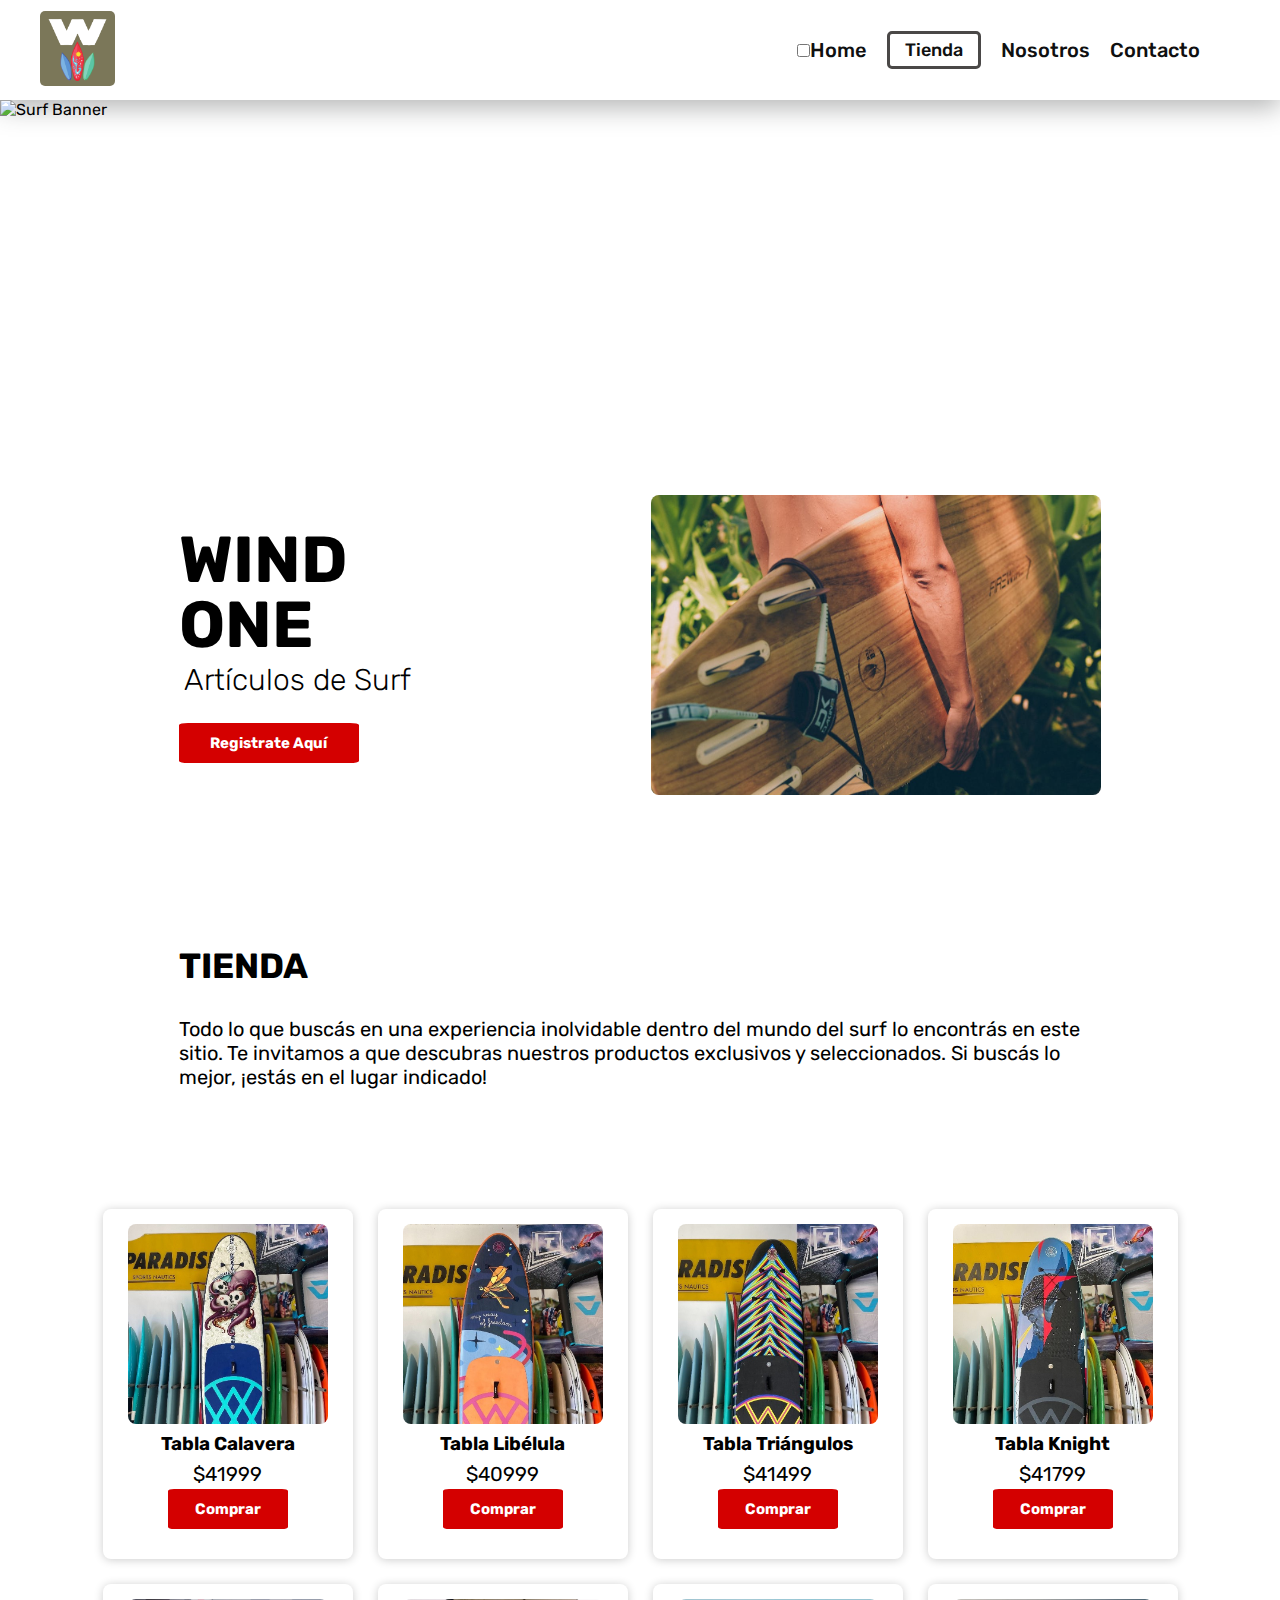
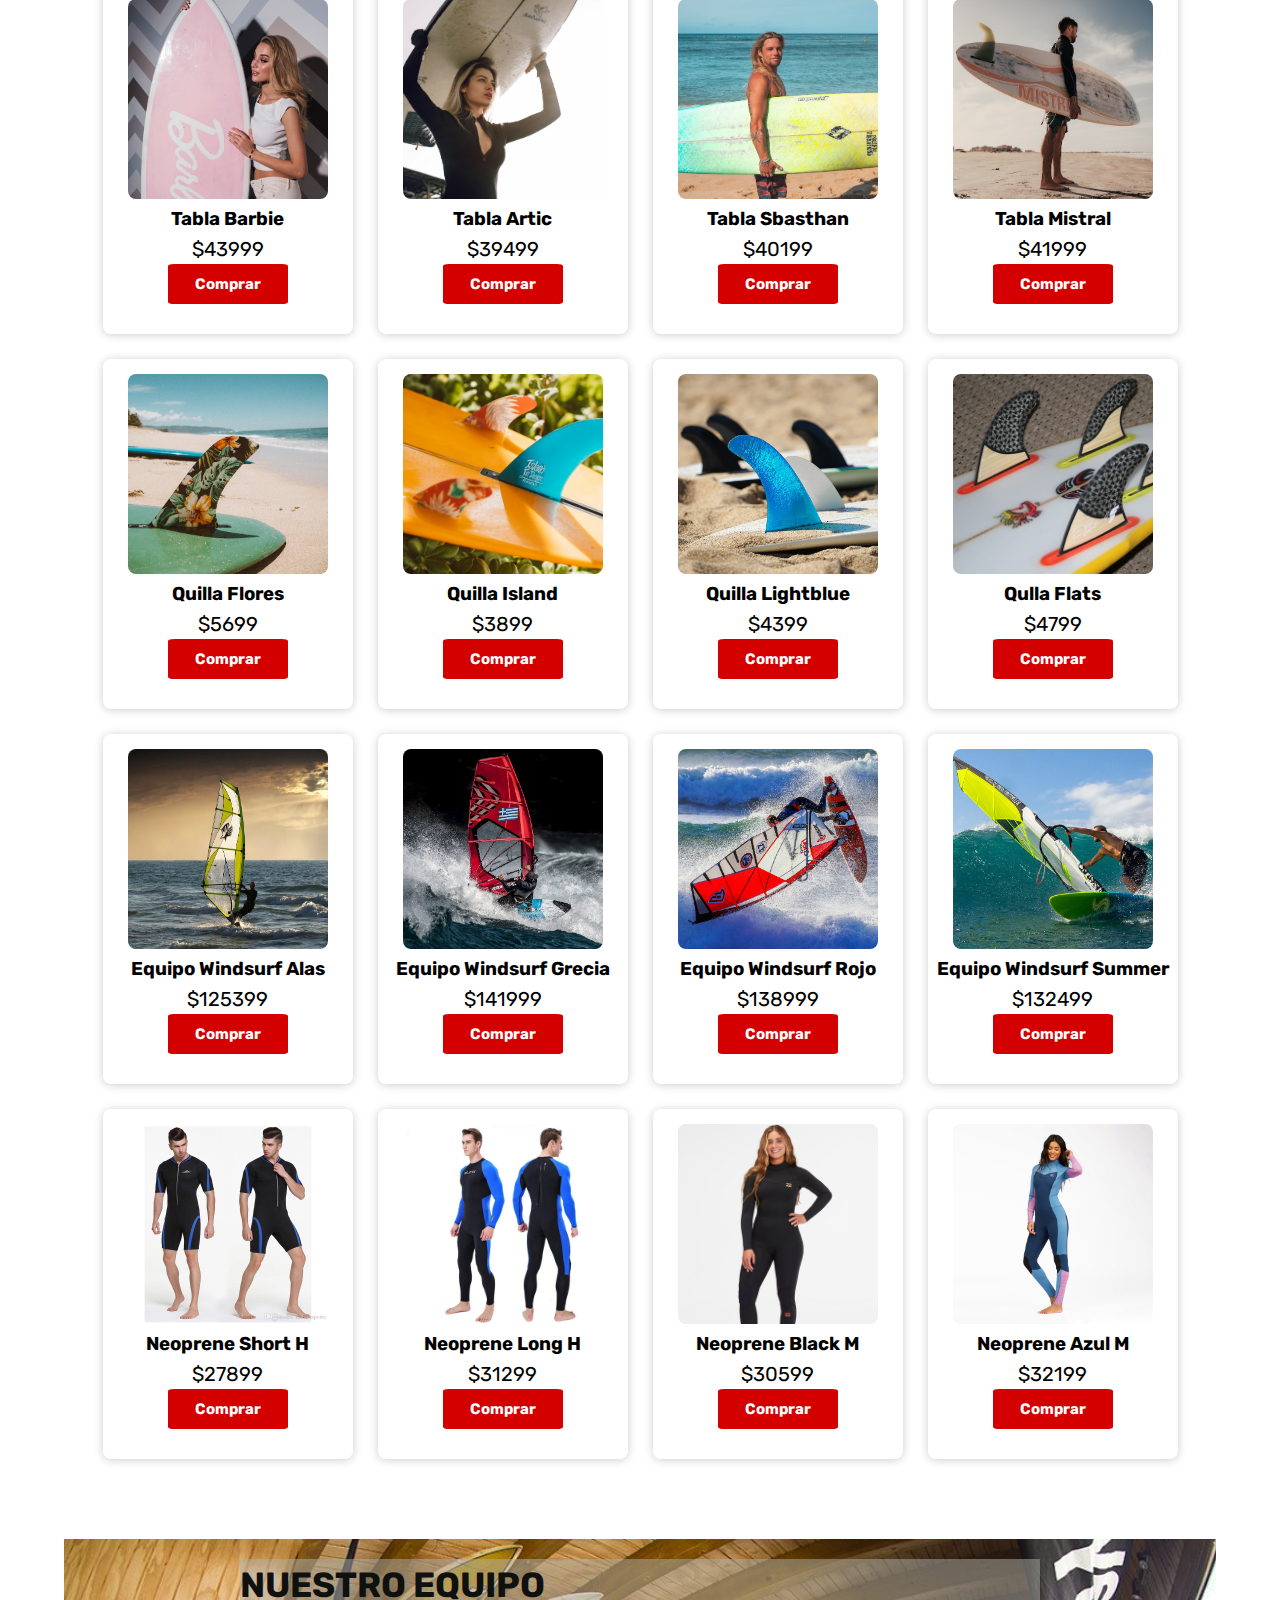
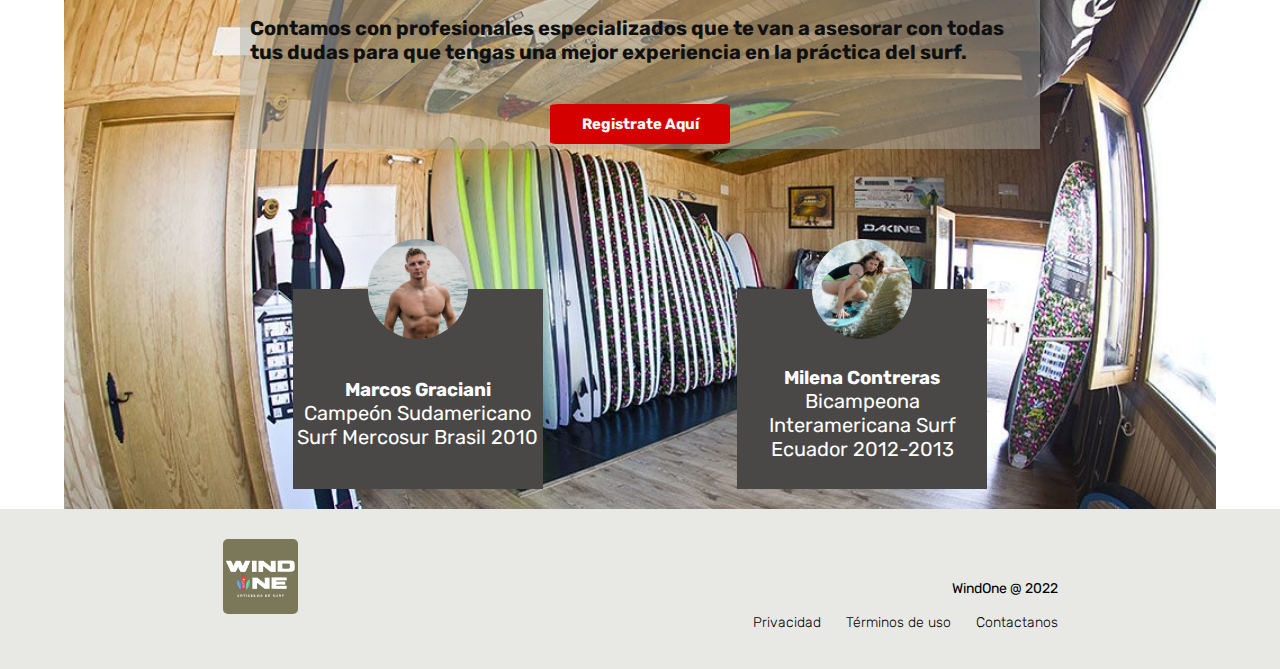
==== index.html @ 636a7430 "Agrego index, img y styles" ====
<!DOCTYPE html>
<html lang="en">
  <head>
    <meta charset="UTF-8" />
    <meta http-equiv="X-UA-Compatible" content="IE=edge" />
    <meta name="viewport" content="width=device-width, initial-scale=1.0" />
    <title>Proyecto Integrador SC</title>
    <link rel="icon" href="./img/windone-logo2.png" />
    <link rel="stylesheet" href="./styles.css" />
    <link
      rel="stylesheet"
      href="https://cdnjs.cloudflare.com/ajax/libs/font-awesome/6.2.0/css/all.min.css"
      integrity="sha512-xh6O/CkQoPOWDdYTDqeRdPCVd1SpvCA9XXcUnZS2FmJNp1coAFzvtCN9BmamE+4aHK8yyUHUSCcJHgXloTyT2A=="
      crossorigin="anonymous"
      referrerpolicy="no-referrer"
    />
  </head>
  <body>
    <div class="section-container">
      <header class="header">
        <div class="logo-container">
          <img src="./img/windone-logo1.png" alt="Logo de Empresa" />
        </div>
        <nav class="navbar">
          <label for="toggle-menu"><i class="fas fa-bars"></i></label>
          <input type="checkbox" id="toggle-menu" />
          <ul class="navbar-list">
            <li><a href="#hero">Home</a></li>
            <li><a href="#product">Tienda</a></li>
            <li><a href="#about">Nosotros</a></li>
            <li><a href="#contact">Contacto</a></li>
          </ul>
        </nav>
      </header>

      <div class="banner">
        <img src="./img/Bannersurf.png" alt="Surf Banner" />
      </div>

      <main>
        <!-- HOME -->
        <div class="section-container">
          <section class="section" id="hero">
            <div class="description-container">
              <div class="text-container">
                <h1>WIND ONE</h1>
                <p>Artículos de Surf</p>
              </div>
              <button class="primary-button">Registrate Aquí</button>
            </div>
            <div class="hero-img-logo"></div>
          </section>
        </div>

        <!-- TIENDA -->
        <div class="section-container">
          <section class="section" id="product">
            <div class="product-container">
              <h2 class="section-title">TIENDA</h2>
              <p class="section-p">
                Todo lo que buscás en una experiencia inolvidable dentro del
                mundo del surf lo encontrás en este sitio. Te invitamos a que
                descubras nuestros productos exclusivos y seleccionados. Si
                buscás lo mejor, ¡estás en el lugar indicado!
              </p>
            </div>

            <!-- Product cards -->
            <div class="product-cards-container">
              <div class="product-card">
                <div class="product-card-img"></div>
                <div class="product-content">
                  <h3>Tabla Calavera</h3>
                  <p class="section-p-small">$41999</p>
                  <button class="btn-comprar">Comprar</button>
                </div>
              </div>

              <div class="product-card">
                <div class="product-card-img"></div>
                <div class="product-content">
                  <h3>Tabla Libélula</h3>
                  <p class="section-p-small">$40999</p>
                  <button class="btn-comprar">Comprar</button>
                </div>
              </div>

              <div class="product-card">
                <div class="product-card-img"></div>
                <div class="product-content">
                  <h3>Tabla Triángulos</h3>
                  <p class="section-p-small">$41499</p>
                  <button class="btn-comprar">Comprar</button>
                </div>
              </div>

              <div class="product-card">
                <div class="product-card-img"></div>
                <div class="product-content">
                  <h3>Tabla Knight</h3>
                  <p class="section-p-small">$41799</p>
                  <button class="btn-comprar">Comprar</button>
                </div>
              </div>

              <div class="product-card">
                <div class="product-card-img"></div>
                <div class="product-content">
                  <h3>Tabla Barbie</h3>
                  <p class="section-p-small">$43999</p>
                  <button class="btn-comprar">Comprar</button>
                </div>
              </div>

              <div class="product-card">
                <div class="product-card-img"></div>
                <div class="product-content">
                  <h3>Tabla Artic</h3>
                  <p class="section-p-small">$39499</p>
                  <button class="btn-comprar">Comprar</button>
                </div>
              </div>

              <div class="product-card">
                <div class="product-card-img"></div>
                <div class="product-content">
                  <h3>Tabla Sbasthan</h3>
                  <p class="section-p-small">$40199</p>
                  <button class="btn-comprar">Comprar</button>
                </div>
              </div>

              <div class="product-card">
                <div class="product-card-img"></div>
                <div class="product-content">
                  <h3>Tabla Mistral</h3>
                  <p class="section-p-small">$41999</p>
                  <button class="btn-comprar">Comprar</button>
                </div>
              </div>

              <div class="product-card">
                <div class="product-card-img"></div>
                <div class="product-content">
                  <h3>Quilla Flores</h3>
                  <p class="section-p-small">$5699</p>
                  <button class="btn-comprar">Comprar</button>
                </div>
              </div>

              <div class="product-card">
                <div class="product-card-img"></div>
                <div class="product-content">
                  <h3>Quilla Island</h3>
                  <p class="section-p-small">$3899</p>
                  <button class="btn-comprar">Comprar</button>
                </div>
              </div>

              <div class="product-card">
                <div class="product-card-img"></div>
                <div class="product-content">
                  <h3>Quilla Lightblue</h3>
                  <p class="section-p-small">$4399</p>
                  <button class="btn-comprar">Comprar</button>
                </div>
              </div>

              <div class="product-card">
                <div class="product-card-img"></div>
                <div class="product-content">
                  <h3>Qulla Flats</h3>
                  <p class="section-p-small">$4799</p>
                  <button class="btn-comprar">Comprar</button>
                </div>
              </div>

              <div class="product-card">
                <div class="product-card-img"></div>
                <div class="product-content">
                  <h3>Equipo Windsurf Alas</h3>
                  <p class="section-p-small">$125399</p>
                  <button class="btn-comprar">Comprar</button>
                </div>
              </div>

              <div class="product-card">
                <div class="product-card-img"></div>
                <div class="product-content">
                  <h3>Equipo Windsurf Grecia</h3>
                  <p class="section-p-small">$141999</p>
                  <button class="btn-comprar">Comprar</button>
                </div>
              </div>

              <div class="product-card">
                <div class="product-card-img"></div>
                <div class="product-content">
                  <h3>Equipo Windsurf Rojo</h3>
                  <p class="section-p-small">$138999</p>
                  <button class="btn-comprar">Comprar</button>
                </div>
              </div>

              <div class="product-card">
                <div class="product-card-img"></div>
                <div class="product-content">
                  <h3>Equipo Windsurf Summer</h3>
                  <p class="section-p-small">$132499</p>
                  <button class="btn-comprar">Comprar</button>
                </div>
              </div>

              <div class="product-card">
                <div class="product-card-img"></div>
                <div class="product-content">
                  <h3>Neoprene Short H</h3>
                  <p class="section-p-small">$27899</p>
                  <button class="btn-comprar">Comprar</button>
                </div>
              </div>

              <div class="product-card">
                <div class="product-card-img"></div>
                <div class="product-content">
                  <h3>Neoprene Long H</h3>
                  <p class="section-p-small">$31299</p>
                  <button class="btn-comprar">Comprar</button>
                </div>
              </div>

              <div class="product-card">
                <div class="product-card-img"></div>
                <div class="product-content">
                  <h3>Neoprene Black M</h3>
                  <p class="section-p-small">$30599</p>
                  <button class="btn-comprar">Comprar</button>
                </div>
              </div>

              <div class="product-card">
                <div class="product-card-img"></div>
                <div class="product-content">
                  <h3>Neoprene Azul M</h3>
                  <p class="section-p-small">$32199</p>
                  <button class="btn-comprar">Comprar</button>
                </div>
              </div>
            </div>
          </section>
        </div>

        <!-- NOSOTROS -->
        <div class="section-container">
          <section class="section" id="about">
            <div class="about-container">
              <div class="text-container-about">
                <h2 class="section-title">NUESTRO EQUIPO</h2>
                <p class="section-p">
                  Contamos con profesionales especializados que te van a
                  asesorar con todas tus dudas para que tengas una mejor
                  experiencia en la práctica del surf.
                </p>
              </div>
              <button class="primary-button">Registrate Aquí</button>
            </div>
            <div class="about-img"></div>

            <!-- About cards -->
            <div class="about-card-container">
              <div class="about-card">
                <div class="about-card-img"></div>
                <div class="about-content">
                  <h3>Marcos Graciani</h3>
                  <p class="section-p-small">
                    Campeón Sudamericano Surf Mercosur Brasil 2010
                  </p>
                </div>
              </div>
              <div class="about-card">
                <div class="about-card-img"></div>
                <div class="about-content">
                  <h3>Milena Contreras</h3>
                  <p class="section-p-small">
                    Bicampeona Interamericana Surf Ecuador 2012-2013
                  </p>
                </div>
              </div>
            </div>
            <button class="responsive-btn">Registrate Aquí</button>
          </section>
        </div>
      </main>

      <div class="section-container">
        <footer class="footer">
          <div class="footer-container">
            <img src="./img/windone1.png" alt="Logo Stretch" />
          </div>
          <div class="footer-info">
            <div class="footer-social">
              <i class="fab fa-twitter"></i>
              <i class="fab fa-facebook"></i>
            </div>
            <p class="footer-copyright">WindOne @ 2022</p>
            <div class="footer-terms">
              <a href="">Privacidad</a>
              <a href="">Términos de uso</a>
              <a href="">Contactanos</a>
            </div>
          </div>
        </footer>
      </div>
    </div>
  </body>
</html>
---- styles.css ----
@import url('https://fonts.googleapis.com/css2?family=Rubik:ital,wght@0,300;0,400;0,500;0,600;0,700;0,800;0,900;1,400;1,700&display=swap');

* {
    margin: 0;
    padding: 0;
    box-sizing: border-box;
    list-style: none;
    text-decoration: none;
    font-family: 'Rubik', sans-serif;
}

html {
    scroll-behavior: smooth;
    scroll-padding-top: 100px;
}

body {
    background-color: white;
}

:root {
    --red: #D40000;
    --black: #0f1010;
    --grey: #4a4847;
    --grey-second: #b0afa74a;
    --grey-second2: #b0afa780; 
    --lightblue: #567aac;
}

.section {
    display: flex;
    justify-content: center;
    align-items: center;
    width: 90%;
    max-width: 1300px;
    margin: 0 auto;
    padding: 80px 0px;
}

.section-container {
    background-color: white;
}

.section-title {
    font-weight: 700;
    font-size: 35px;
}

.section p {
    font-weight: 400;
    font-size: 20px;
}

.section-p-small {
    font-weight: 200;
    font-size: 12px;
}

button {
    background-color: var(--red);
    width: 180px;
    height: 40px;
    color: white;
    font-weight: 700;
    font-size: 15px;
    cursor: pointer;
    /* transition: all 0.32s linear; */
    outline: none;
    border: 0px solid ;
    border-radius: 5%;
}

button:hover {
    background-color: var(--lightblue);
    transition: all 0.2s linear;
}

.btn-comprar {
    background-color: var(--red);
    width: 120px;
    height: 40px;
    color: white;
    font-weight: 700;
    font-size: 15px;
    cursor: pointer;
    /* transition: all 0.32s linear; */
    outline: none;
    border: 0px solid ;
    border-radius: 5%;
}

.btn-comprar:hover {
    background-color: var(--lightblue);
    transition: all 0.2s linear;
}

.header {
    margin: 0 auto;
    padding: 0px 80px 0px 40px;
    max-width: 1300px;
    height: 100px;
    display: flex;
    justify-content: space-between;
    align-items: center;
    box-shadow: rgba(54, 55, 56, 0.359) 0px 8px 24px;
}

.logo-container img{
    height: 75px;
    border-radius: 5px;
}

.navbar,
.navbar-list {
    display: flex;
    justify-content: center;
    align-items: center;
}

.navbar-list {
    gap: 20px;
}

.navbar i {
    color: var(--black);
}

.navbar a {
    color: var(--black);
    font-weight: 500;
    font-size: 20px;
}

.navbar-list li a:hover {
    color: var(--lightblue);
}

.navbar-list li:nth-child(2) > a {
    border: 3px solid var(--grey);
    font-size: 18px;
    padding: 5px 15px;
    border-radius: 5px;
    /* transition: all 0.3s linear; */
} 

.navbar-list li:nth-child(2) > a:hover {
    background-color: var(--black);
    color: var(--lightblue);
    transition: all 0.2s linear;
    font-weight: 700;
    border-radius: 3px;
    border: 3px solid var(--lightblue);

}

.banner{
    height: 325px; 
    overflow: hidden;
    display: flex;
    align-items: center;
    width: 100%;
    justify-content: center;
    transition: all 0.5s ease-in-out;
}

.banner img {
    align-items: center;
    width: 100%;
    height: 100%;
    max-width: 1300px;
    object-fit: cover; 
    transition: all 0.5s ease-in-out;
}

.banner img:hover {
    transform: scale(1.05)
}

/* HERO */

#hero {
    flex-wrap: wrap;
    justify-content: space-around;
    align-items: center;
    gap: 25px;
    padding: 70px 50px;
}

.description-container {
    display: flex;
    flex-direction: column;
    gap: 20px;
}

.text-container {
    max-width: max(40%, 300px);
}

.text-container h1 {
    font-weight: 700;
    font-size: 65px;
    line-height: 65px;
}

.text-container p {
    font-size: 30px;
    font-weight: 300;
    margin: 5px;
}

.hero-img-logo {
    background-image: url(./img/tabla-firewire.jpeg);
    background-position: center;
    background-size: cover;
    background-repeat: no-repeat;
    min-width: 200px;
    width: 450px;
    height: 300px;
    border-radius: 8px;
    object-fit: cover;
    transition: all 0.5s ease-in-out;
}

.hero-img-logo:hover {
    transform: scale(1.05);
}

@media (max-width: 990px) {
    #hero {
        padding: 40px 0;
    }
    .section-container {
        padding: 15px 0px;
    }
    .banner {
        display: none;
    }
    .hero-img-logo {
        display: none;
    }
    .description-container {
        justify-content: center;
        align-items: center;
        width: 100%;
    }
    .text-container {
        display: flex;
        flex-direction: column;
        justify-content: center;
        align-items: center;
        text-align: center;
    }
}

/* PRODUCT */

#product {
    flex-direction: column;
    gap: max(120px, 18%);
}

.product-container {
    display: flex;
    justify-content: space-around;
    flex-direction: column;
    gap: 30px;
    width: 80%;
}

.product-cards-container {
    display: flex;
    align-items: center;
    justify-content: center;
    flex-wrap: wrap;
    width: 100%;
    gap: 25px;
}

.product-card {
    display: flex;
    justify-content: flex-end;
    align-items: center;
    flex-direction: column;
    background-color: var(white);
    text-align: center;
    line-height: 30px;
    width: 250px;
    height: 350px;
    border-radius: 8px;
    box-shadow: rgba(0, 0, 0, 0.2) 0px 1px 10px;
    position: relative;
    padding-top: 50px;
    object-fit: cover;
    transition: 0.5s;
    padding-bottom: 30px;
}

.product-card-img {
    display: flex;
    justify-content: center;
    align-items: center;
    background-color: var(--grey);
    color: var(--grey-second);
    width: 200px;
    height: 200px;
    border-radius: 8px;
    background-size: cover;
    position: absolute;
    top: 15px;
}

.product-card:hover {
    box-shadow: rgba(0, 0, 0, 0.4) 4px 4px 20px;
    transform: translateY(-3%);
}

.product-card:first-child .product-card-img {
    background-image: url(./img/tabla1.jpg);
}
.product-card:nth-child(2) .product-card-img {
    background-image: url(./img/tabla2.jpeg.jpg);
}
.product-card:nth-child(3) .product-card-img {
    background-image: url(./img/tabla3.jpeg.jpg);
}
.product-card:nth-child(4) .product-card-img {
    background-image: url(./img/tabla4.jpeg.jpg);
}
.product-card:nth-child(5) .product-card-img {
    background-image: url(./img/tabla5.jpeg);
}
.product-card:nth-child(6) .product-card-img {
    background-image: url(./img/tabla6.jpeg);
}
.product-card:nth-child(7) .product-card-img {
    background-image: url(./img/tabla7.jpeg);
}
.product-card:nth-child(8) .product-card-img {
    background-image: url(./img/tabla8.jpeg);
}
.product-card:nth-child(9) .product-card-img {
    background-image: url(./img/quilla-1.jpeg);
}
.product-card:nth-child(10) .product-card-img {
    background-image: url(./img/quilla-2.jpeg);
}
.product-card:nth-child(11) .product-card-img {
    background-image: url(./img/quilla-3.jpg);
}
.product-card:nth-child(12) .product-card-img {
    background-image: url(./img/quilla-4.jpg);
}
.product-card:nth-child(13) .product-card-img {
    background-image: url(./img/winds1.jpeg);
}
.product-card:nth-child(14) .product-card-img {
    background-image: url(./img/winds2.jpeg);
}
.product-card:nth-child(15) .product-card-img {
    background-image: url(./img/winds3.jpeg);
}
.product-card:nth-child(16) .product-card-img {
    background-image: url(./img/winds4.png);
}
.product-card:nth-child(17) .product-card-img {
    background-image: url(./img/neopre-hombre1.jpg);
}
.product-card:nth-child(18) .product-card-img {
    background-image: url(./img/neopre-hombre2.jpg);
}
.product-card:nth-child(19) .product-card-img {
    background-image: url(./img/neoprene-mujer.jpg);
}
.product-card:nth-child(20) .product-card-img {
    background-image: url(./img/neoprene-mujer2.jpg);
}

@media (max-width: 990px) {
    .product-container {
        align-items: center;
        flex-wrap: wrap;
        text-align: center;
    }
}

/* ABOUT */

#about {
    /* display: grid; */
    display: flex;
    align-items: center;
    flex-direction: column;
    justify-content: center;
    gap: 70px;
    flex-wrap: wrap;
    /* grid-template-columns: 1fr 1fr; */
    /* justify-items: center;
    align-items: center; */
    background-image: url(./img/tienda-img.jpg);
    background-repeat: no-repeat;
    background-size: cover;
    color: white;
    padding: 20px;
}

/* .about-img {
    background-image: url(./img/tienda-img.jpg);
    background-repeat: no-repeat;
    background-size: cover;
    background-position: left;
    width: 400px;
    height: 265px;
    border-radius: 5px;
    grid-column: 2/3;
    object-fit: cover;
    transition: 0.5s;
}

.about-img:hover {
    transform: scale(1.05);
} */

.about-container {
    width: 800px;
    height: 190px;
    display: flex;
    flex-direction: column;
    align-items: center;
    justify-content: center;
    gap: 30px;
    background-color: var(--grey-second2);
    background-size: cover;
    color: var(--black);
    /* grid-column: 1/2; */
}

/* .text-container-about {
    max-width: 800px;
} */

.text-container-about p {
    margin: 10px;
    font-weight: 700;
}

.about-card-container {
    display: flex;
    align-items: center;
    justify-content: space-around;
    width: 80%;
    flex-wrap: wrap;
    /* grid-column: 1/3; */
}

.about-card {
    display: flex;
    align-items: center;
    justify-content: center;
    flex-direction: column;
    background-color: var(--grey);
    text-align: center;
    width: 250px;
    height: 200px;
    position: relative;
    padding-top: 50px;
    object-fit: cover;
    transition: 0.5s;
}

.about-card:hover {
    transform: scale(1.05);
}

.about-card-img {
    display: flex;
    align-items: center;
    justify-content: center;
    color: var(--grey-second);
    width: 100px;
    height: 100px;
    border-radius: 50%;
    position: absolute;
    top: -50px;
    background-size: cover;
}

.about-card:first-child .about-card-img {
    background-image: url(./img/surf-marcosg.jpeg);
}

.about-card:nth-child(2) .about-card-img {
    background-image: url(./img/surf-milenac2.jpeg);
}

.responsive-btn {
    display: none;
}

@media (max-width: 990px) {
    #about {
        display: flex;
        text-align: center;
    }
    .about-img {
        display: none;
    }
    .about-container {
        display: flex;
        justify-content: center;
        flex-direction: column;
        align-items: center;
        /* grid-column: 1/3; */

        padding: 0;
    }
}

@media (max-width: 915px) {
    .about-card-container {
        flex-direction: column;
        align-items: center;
        justify-content: center;
        gap: 100px;
    }
}

@media (max-width: 899px) {
    #about {
        flex-direction: column;
        gap: 70px;
    }
    .about-container button {
        display: none;
    }
    .responsive-btn {
        display: block;
        /* grid-column: 1/3; */
    }

}

.footer {
    display: flex;
    background-color: var(--grey-second);
    justify-content: space-around;
    max-width: 1300px;
    margin: 0 auto;
    flex-wrap: wrap;
    gap: 70px;
    padding: 30px;
}

.footer-container img{
    height: 75px;
    border-radius: 5px;
}

.footer-info {
    display: flex;
    flex-direction: column;
    justify-content: space-around;
    align-items: flex-end;
    font-size: 14px;
    min-height: 100px;
}

.footer-social i:last-child {
    margin-left: 10px;
}

.footer-terms {
    display: flex;
    gap: 25px;
}

.footer-terms a {
    color: black;
    font-weight: 300;
}
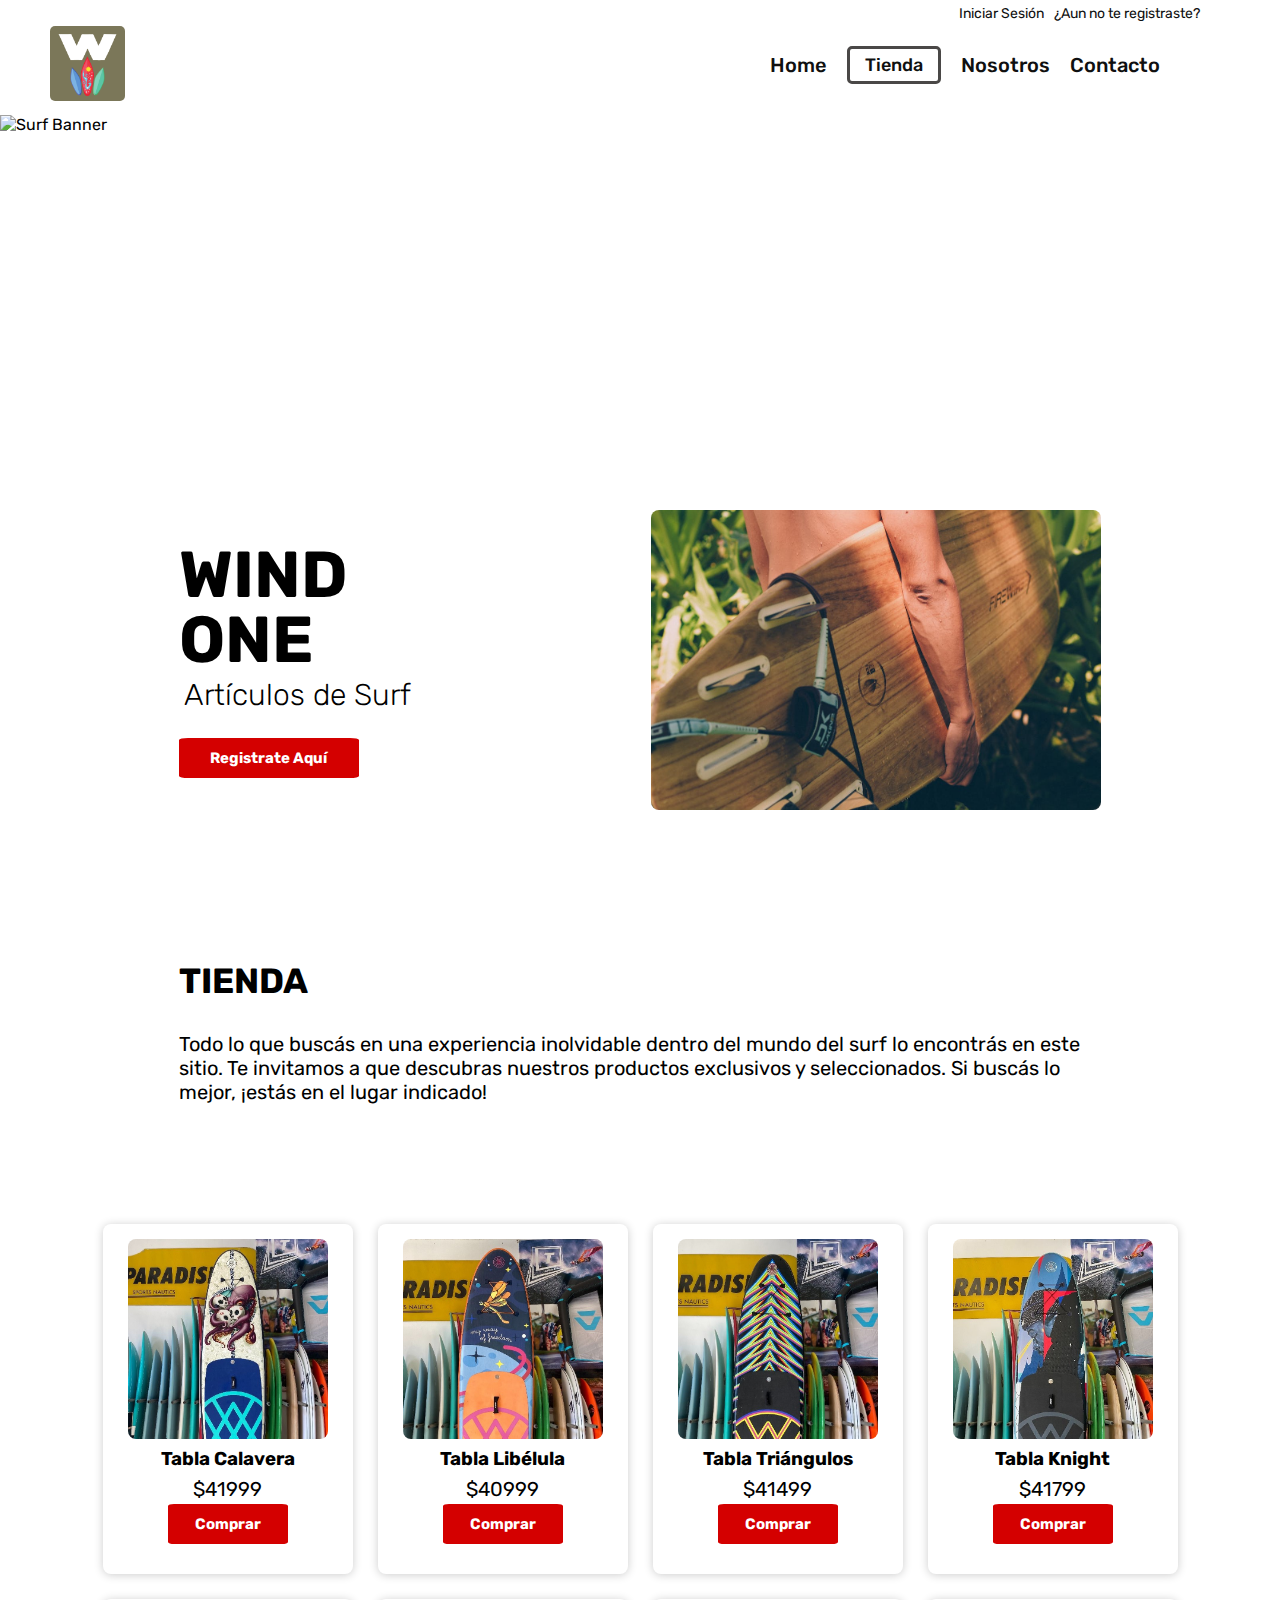
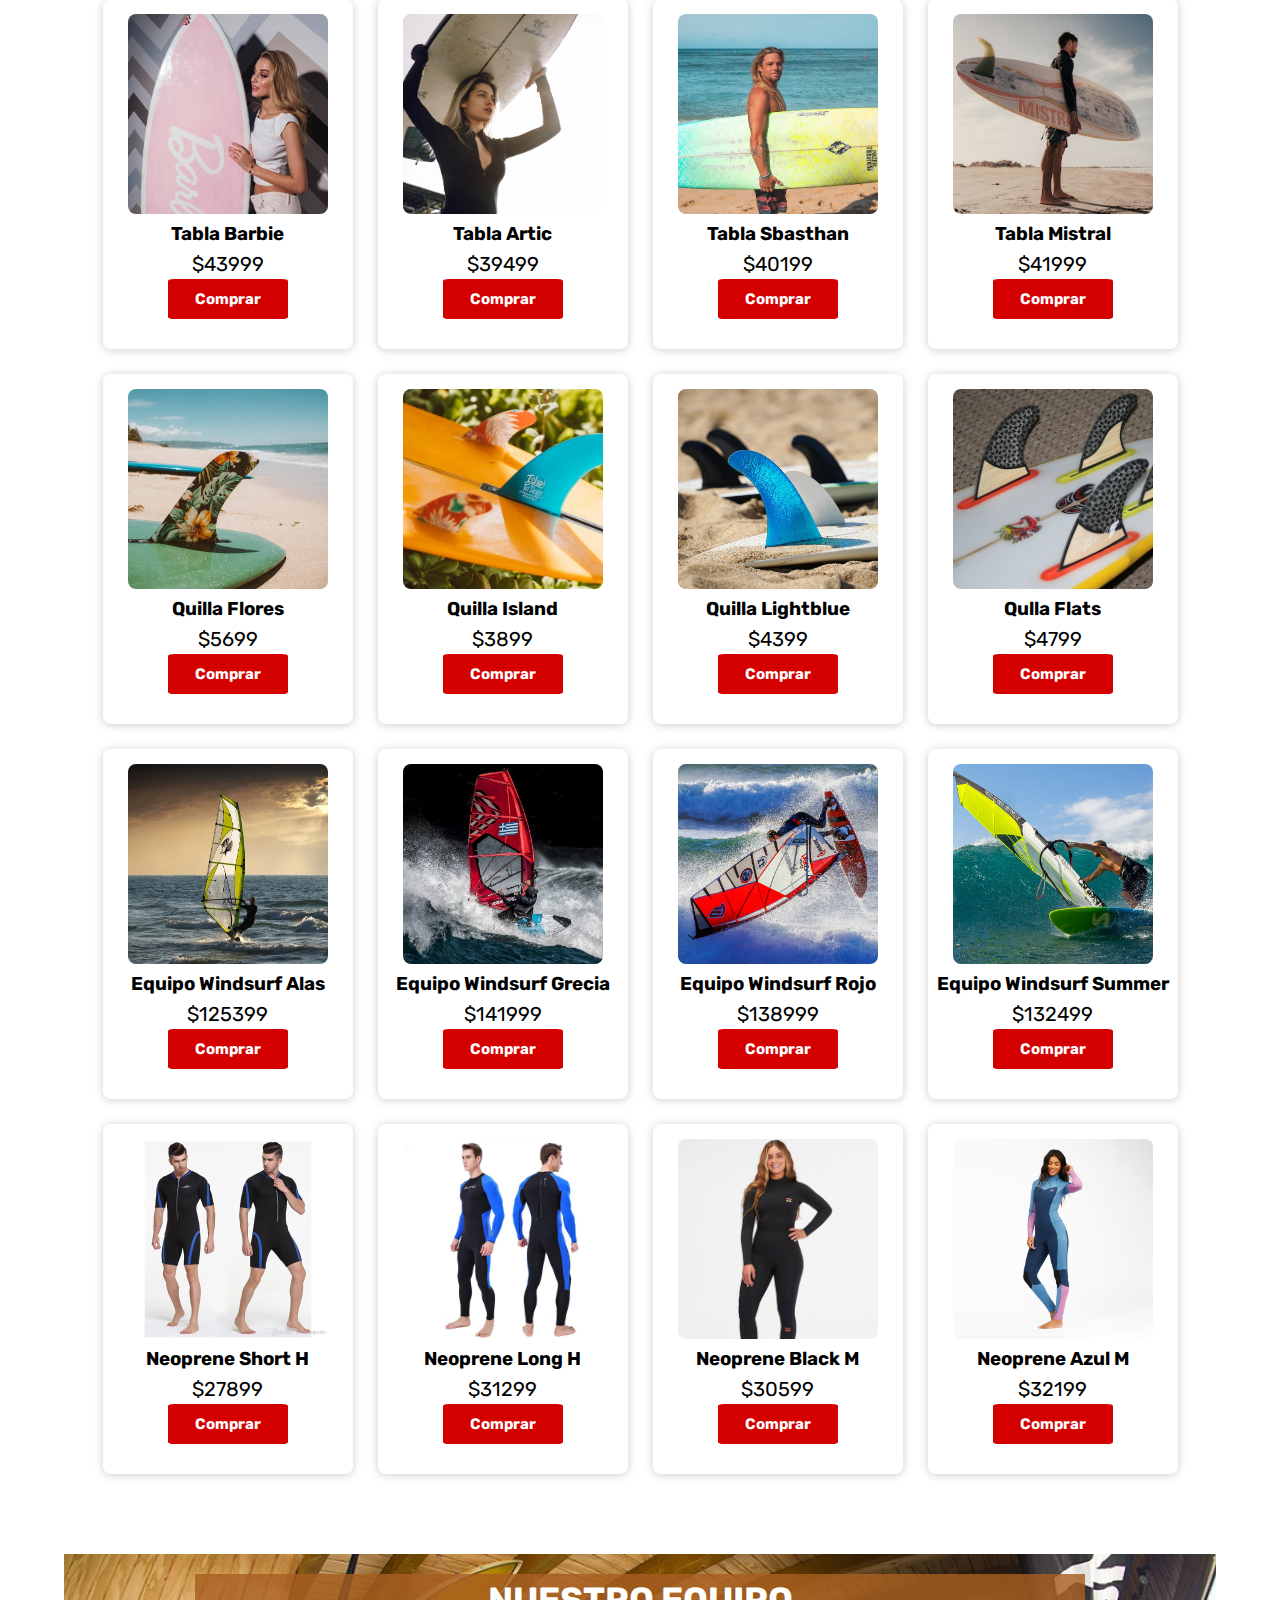
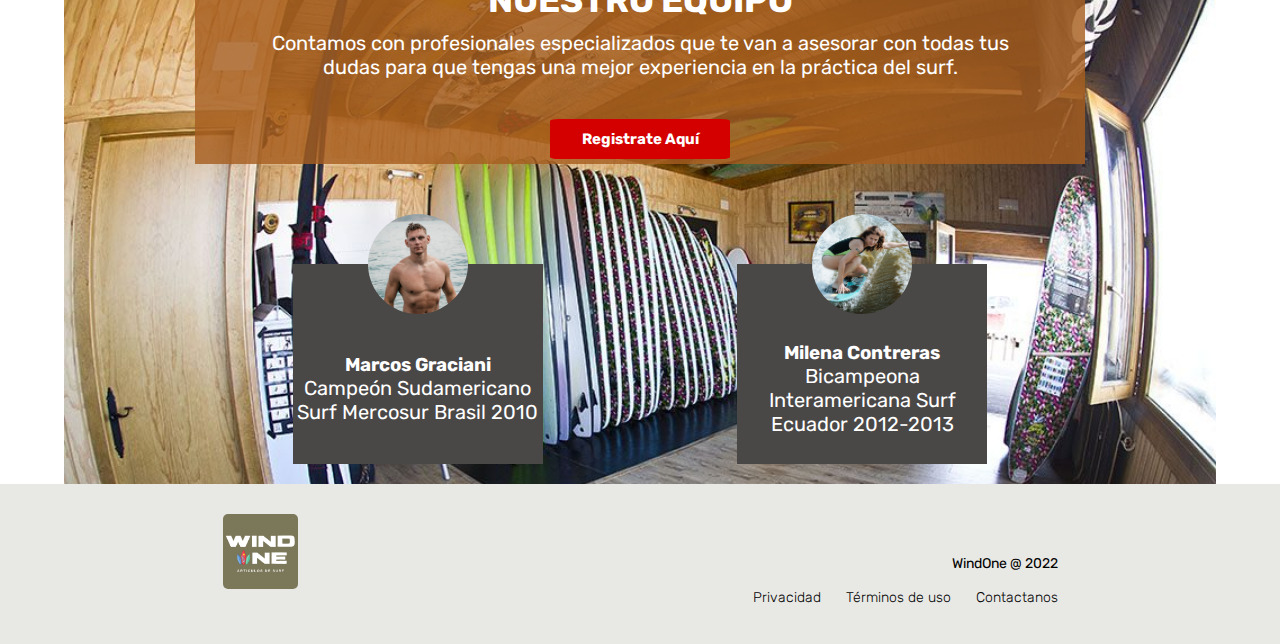
==== commit 034a9939: "Agrego bars y login" ====
--- a/index.html
+++ b/index.html
@@ -18,19 +18,33 @@
   <body>
     <div class="section-container">
       <header class="header">
-        <div class="logo-container">
-          <img src="./img/windone-logo1.png" alt="Logo de Empresa" />
-        </div>
-        <nav class="navbar">
-          <label for="toggle-menu"><i class="fas fa-bars"></i></label>
-          <input type="checkbox" id="toggle-menu" />
-          <ul class="navbar-list">
-            <li><a href="#hero">Home</a></li>
-            <li><a href="#product">Tienda</a></li>
-            <li><a href="#about">Nosotros</a></li>
-            <li><a href="#contact">Contacto</a></li>
+        <div class="panel-header">
+          <ul class="panel-list">
+            <li><a href="">Iniciar Sesión</a></li>
+            <li><a href="">¿Aun no te registraste?</a></li>
           </ul>
-        </nav>
+        </div>
+
+        <div class="header-content">
+          <div class="logo-container">
+            <img src="./img/windone-logo1.png" alt="Logo de Empresa" />
+          </div>
+          <nav class="navbar">
+            <label for="signin-menu">
+              <a href="">
+                <i class="fa-solid fa-arrow-right-to-bracket"></i>
+              </a>
+            </label>
+            <label for="toggle-menu"><i class="fas fa-bars"></i></label>
+            <input type="checkbox" id="toggle-menu" />
+            <ul class="navbar-list">
+              <li><a href="#hero">Home</a></li>
+              <li><a href="#product">Tienda</a></li>
+              <li><a href="#about">Nosotros</a></li>
+              <li><a href="#contact">Contacto</a></li>
+            </ul>
+          </nav>
+        </div>
       </header>
 
       <div class="banner">
--- a/styles.css
+++ b/styles.css
@@ -23,7 +23,7 @@
     --black: #0f1010;
     --grey: #4a4847;
     --grey-second: #b0afa74a;
-    --grey-second2: #b0afa780; 
+    --grey-second2: #a75f20d0; 
     --lightblue: #567aac;
 }
 
@@ -94,16 +94,45 @@
     transition: all 0.2s linear;
 }
 
-.header {
+.panel-header {
     margin: 0 auto;
-    padding: 0px 80px 0px 40px;
+    max-width: 1300px;
+    height: 15px;
+    display: flex;
+    justify-content: center;
+    align-items: center;
+    padding: 10px 80px 0px 20px;
+    flex-direction: row;
+}
+
+.header-content {
+    margin: 0 auto;
     max-width: 1300px;
     height: 100px;
     display: flex;
     justify-content: space-between;
     align-items: center;
-    box-shadow: rgba(54, 55, 56, 0.359) 0px 8px 24px;
-}
+    padding: 0px 120px 0px 50px;
+    /* background-color: var(--black); */
+}
+
+.panel-header, 
+.panel-list {
+    display: flex;
+    align-items: center;
+    justify-content: flex-end;
+}
+
+.panel-list {
+    gap: 10px;
+}
+
+header div ul li a {
+    color: var(--black);
+    font-size: 14px;
+}
+
+/* box-shadow: rgba(54, 55, 56, 0.359) 0px 8px 24px; */
 
 .logo-container img{
     height: 75px;
@@ -123,6 +152,17 @@
 
 .navbar i {
     color: var(--black);
+    font-size: 40px;
+    cursor: pointer;
+    display: none;
+}
+
+#signin-menu {
+    display: none;
+}
+
+#toggle-menu {
+    display: none;
 }
 
 .navbar a {
@@ -150,7 +190,39 @@
     font-weight: 700;
     border-radius: 3px;
     border: 3px solid var(--lightblue);
-
+}
+
+@media (max-width: 990px) {
+    .header-content {
+        padding: 0px 50px 0px 10px;
+    }
+    
+    .navbar i{
+        display: block;
+        /* position: absolute; */
+        z-index: 10;
+        right: 40px;
+        top: 30px;
+        padding: 0 20px;
+        }
+    .navbar-list{
+          display: none;
+        }
+    .panel-header{
+        display: none;
+    }
+    #toggle-menu:checked ~ .navbar-list {
+        display: flex;
+        flex-direction: column;
+        align-items: center;
+        position: absolute;
+        top: 100px; 
+        height: 100%;
+        width: 100%; 
+        right: 0;
+        background-color: white;
+        gap: 60px;
+    }
 }
 
 .banner{
@@ -165,6 +237,7 @@
 
 .banner img {
     align-items: center;
+    display: flex;
     width: 100%;
     height: 100%;
     max-width: 1300px;
@@ -391,7 +464,7 @@
     align-items: center;
     flex-direction: column;
     justify-content: center;
-    gap: 70px;
+    gap: 50px;
     flex-wrap: wrap;
     /* grid-template-columns: 1fr 1fr; */
     /* justify-items: center;
@@ -421,7 +494,7 @@
 } */
 
 .about-container {
-    width: 800px;
+    width: 80%;
     height: 190px;
     display: flex;
     flex-direction: column;
@@ -430,7 +503,8 @@
     gap: 30px;
     background-color: var(--grey-second2);
     background-size: cover;
-    color: var(--black);
+    color: white;
+    flex-wrap: wrap;
     /* grid-column: 1/2; */
 }
 
@@ -438,9 +512,18 @@
     max-width: 800px;
 } */
 
+.text-container-about {
+    max-width: max(70%, 800px);
+}
+
+.text-container-about h2 {
+    text-align: center;
+}
+
 .text-container-about p {
     margin: 10px;
-    font-weight: 700;
+    font-weight: 400;
+    text-align: center;
 }
 
 .about-card-container {
@@ -500,6 +583,7 @@
     #about {
         display: flex;
         text-align: center;
+        background-image: none;
     }
     .about-img {
         display: none;
@@ -509,9 +593,29 @@
         justify-content: center;
         flex-direction: column;
         align-items: center;
+        flex-wrap: wrap;
+        background-color: white;
+        color: var(--black);
         /* grid-column: 1/3; */
-
         padding: 0;
+    }
+    .text-container-about {
+        display: flex;
+        flex-direction: column;
+        justify-content: center;
+        align-items: center;
+        text-align: center;
+        flex-wrap: wrap;
+    }
+}
+
+@media (max-width: 1060px) {
+    .about-container button {
+        display: none;
+    }
+    .responsive-btn {
+        display: block;
+        /* grid-column: 1/3; */
     }
 }
 
@@ -529,14 +633,6 @@
         flex-direction: column;
         gap: 70px;
     }
-    .about-container button {
-        display: none;
-    }
-    .responsive-btn {
-        display: block;
-        /* grid-column: 1/3; */
-    }
-
 }
 
 .footer {
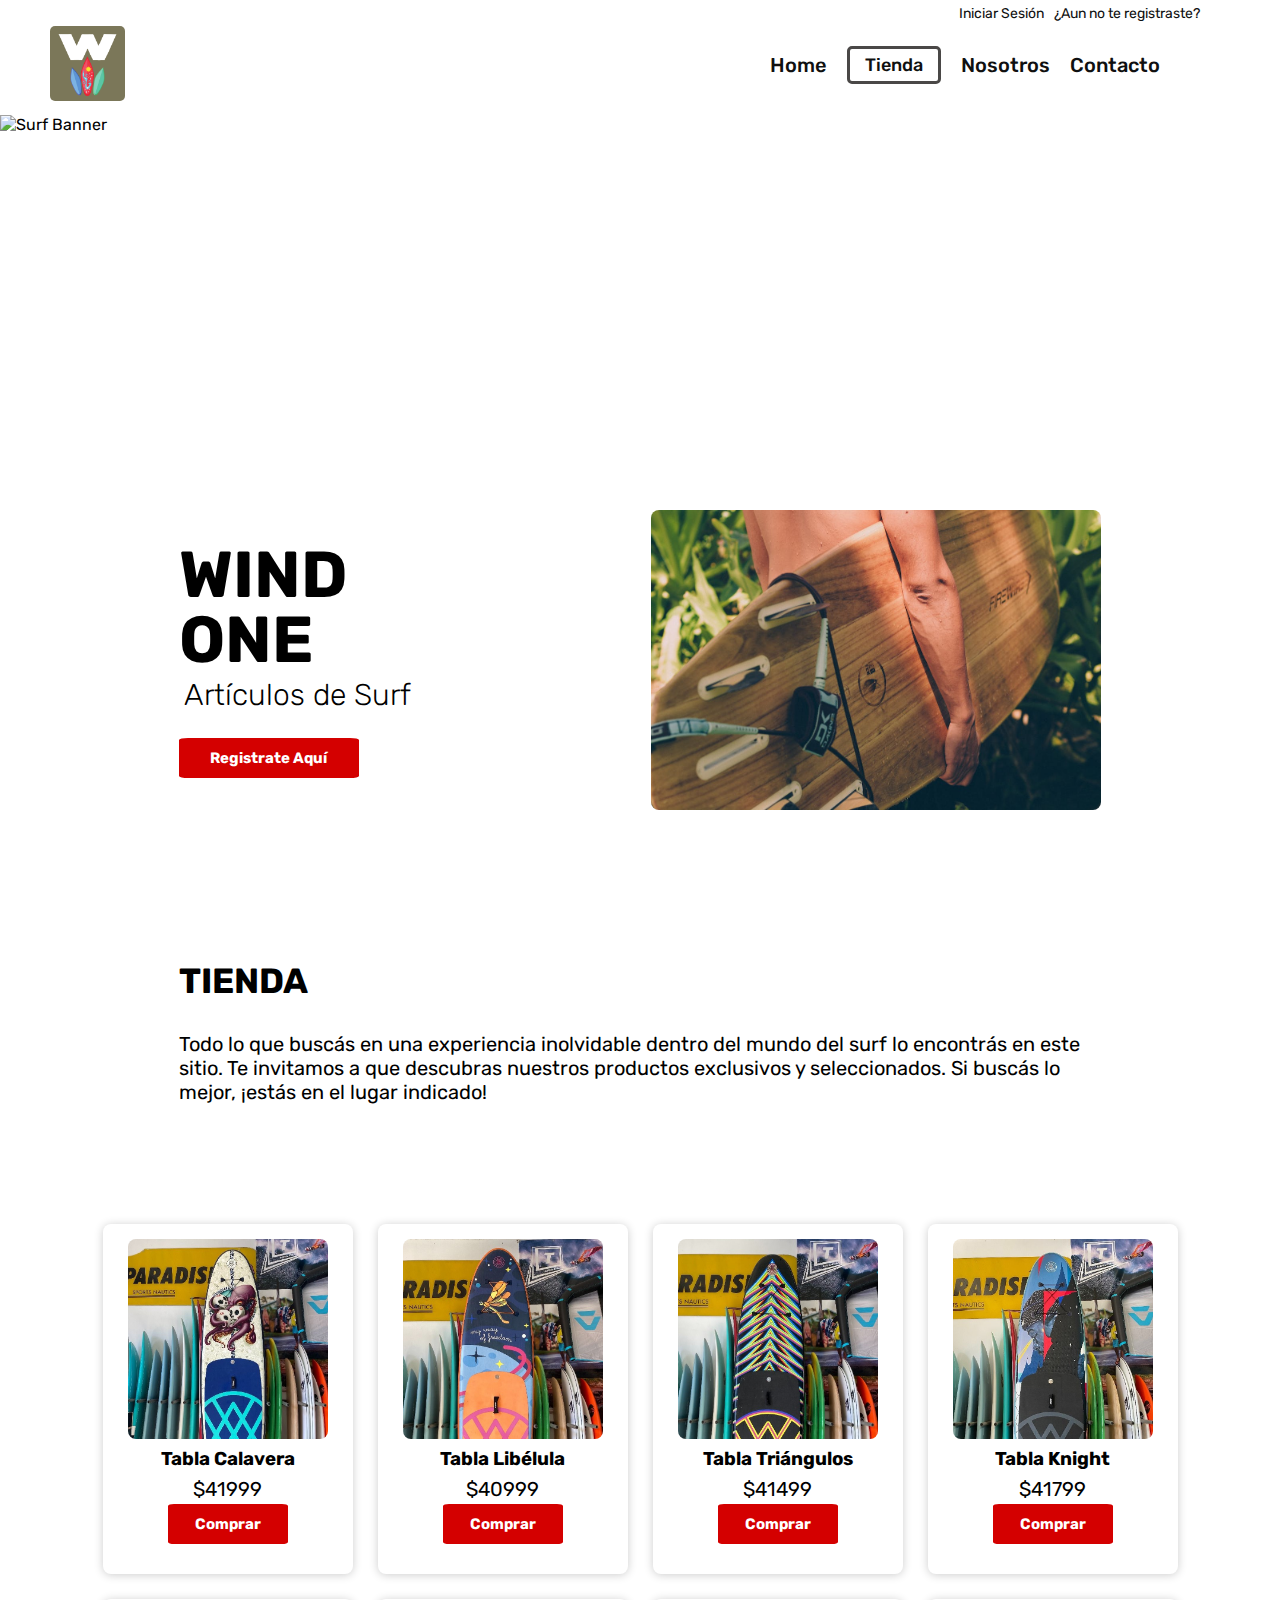
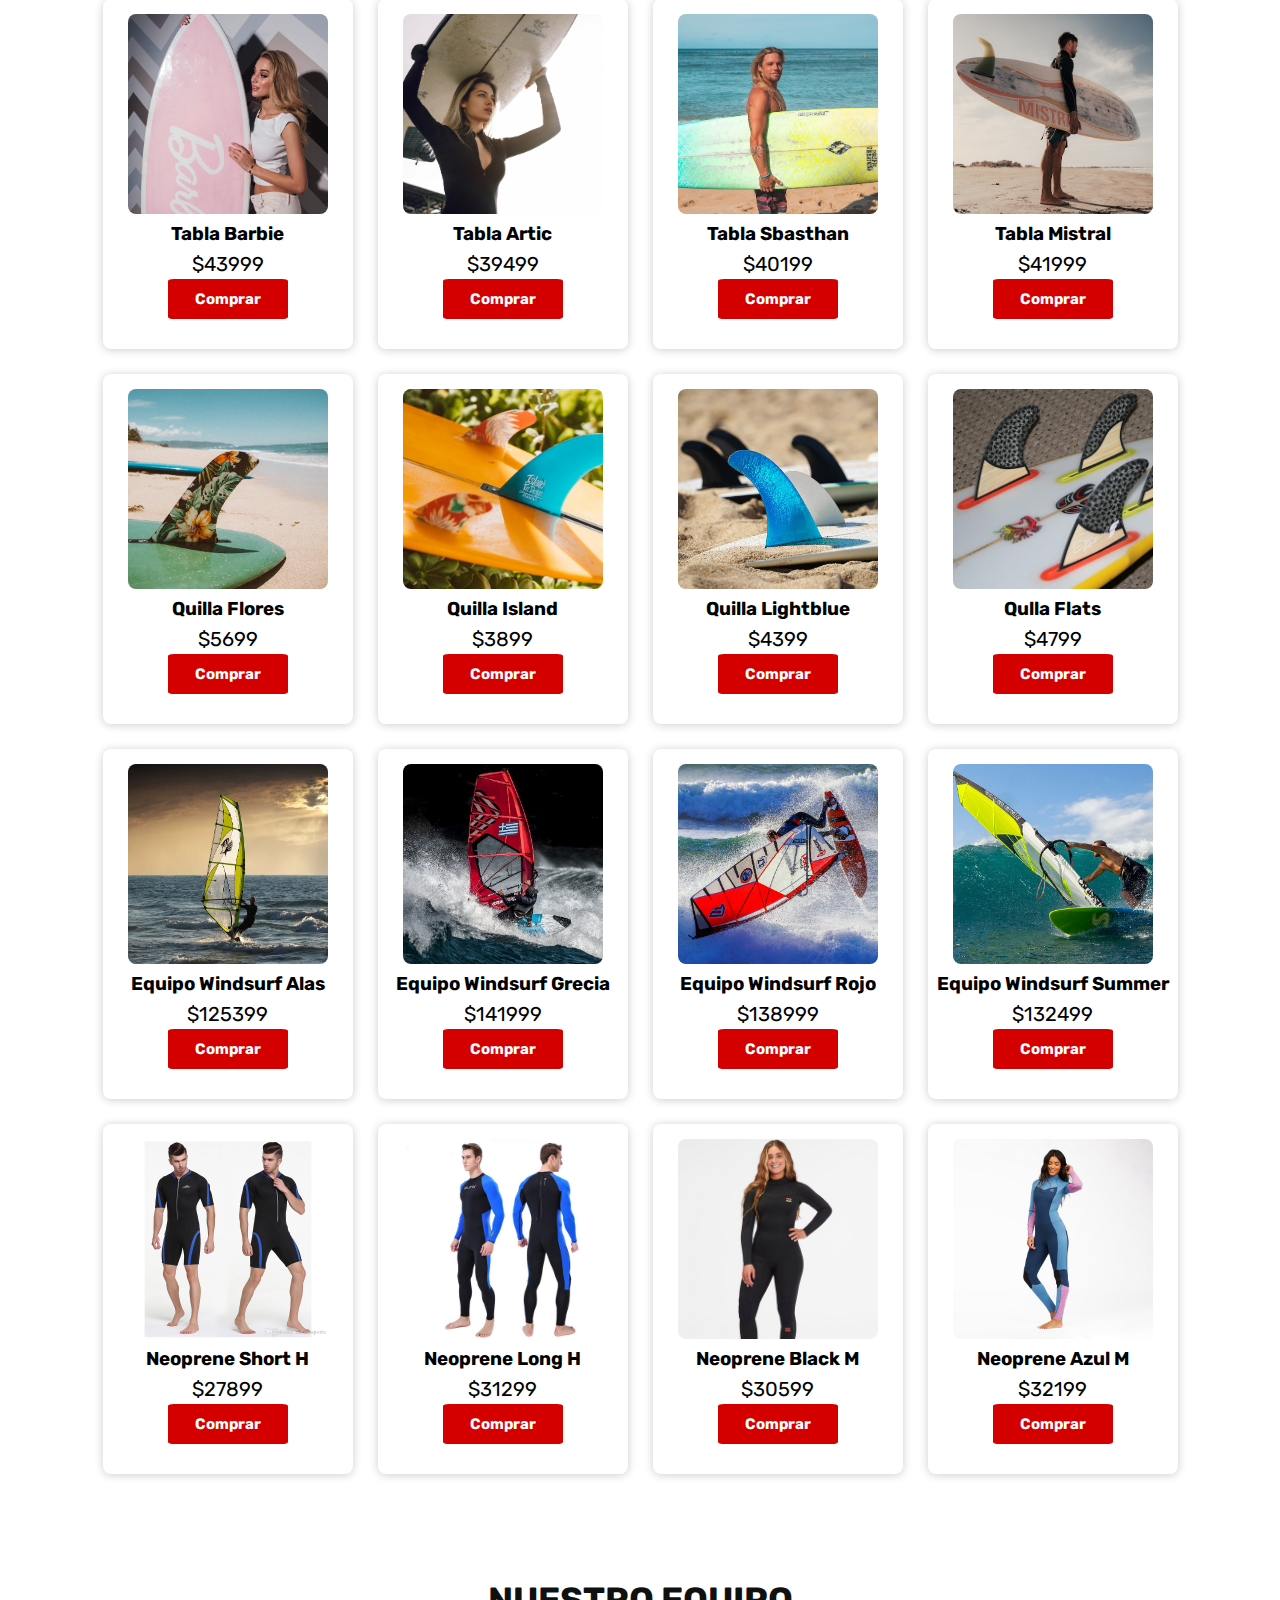
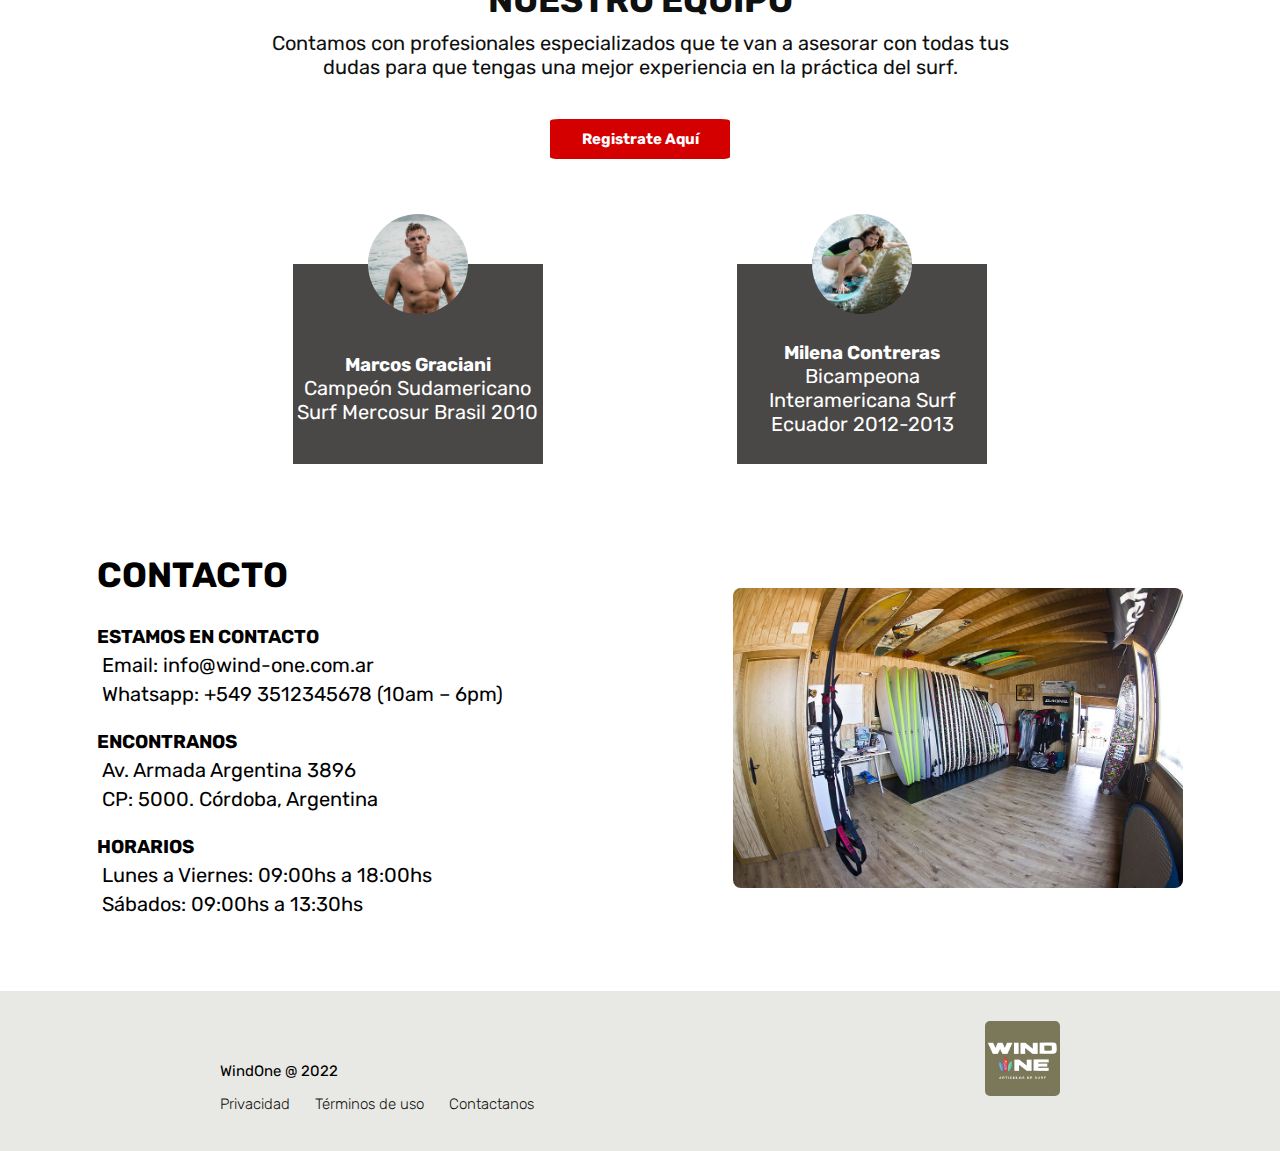
==== commit 068a9720: "Agrego Contacto" ====
--- a/index.html
+++ b/index.html
@@ -20,7 +20,7 @@
       <header class="header">
         <div class="panel-header">
           <ul class="panel-list">
-            <li><a href="">Iniciar Sesión</a></li>
+            <li><a href="./Login/login.html">Iniciar Sesión</a></li>
             <li><a href="">¿Aun no te registraste?</a></li>
           </ul>
         </div>
@@ -31,7 +31,7 @@
           </div>
           <nav class="navbar">
             <label for="signin-menu">
-              <a href="">
+              <a href="./Login/login.html">
                 <i class="fa-solid fa-arrow-right-to-bracket"></i>
               </a>
             </label>
@@ -304,6 +304,35 @@
             <button class="responsive-btn">Registrate Aquí</button>
           </section>
         </div>
+
+        <!-- CONTACTO -->
+        <div class="section-container">
+          <section class="section" id="contact">
+            <div class="contact-container">
+              <div class="text-container-contact">
+                <h2 class="section-title">CONTACTO</h2>
+                <h3>ESTAMOS EN CONTACTO</h3>
+                <p class="section-p-small">Email: info@wind-one.com.ar</p>
+                <p class="section-p-small">
+                  Whatsapp: +549 3512345678 (10am – 6pm)
+                </p>
+              </div>
+              <div class="text-container-contact">
+                <h3>ENCONTRANOS</h3>
+                <p class="section-p-small">Av. Armada Argentina 3896</p>
+                <p class="section-p-small">CP: 5000. Córdoba, Argentina</p>
+              </div>
+              <div class="text-container-contact">
+                <h3>HORARIOS</h3>
+                <p class="section-p-small">
+                  Lunes a Viernes: 09:00hs a 18:00hs
+                </p>
+                <p class="section-p-small">Sábados: 09:00hs a 13:30hs</p>
+              </div>
+            </div>
+            <div class="contact-img"></div>
+          </section>
+        </div>
       </main>
 
       <div class="section-container">
--- a/styles.css
+++ b/styles.css
@@ -194,14 +194,14 @@
 
 @media (max-width: 990px) {
     .header-content {
-        padding: 0px 50px 0px 10px;
+        padding: 0px 40px 0px 10px;
     }
     
     .navbar i{
         display: block;
         /* position: absolute; */
         z-index: 10;
-        right: 40px;
+        right: 20px;
         top: 30px;
         padding: 0 20px;
         }
@@ -216,12 +216,18 @@
         flex-direction: column;
         align-items: center;
         position: absolute;
-        top: 100px; 
+        top: 110px; 
         height: 100%;
         width: 100%; 
         right: 0;
         background-color: white;
-        gap: 60px;
+        gap: 40px;
+    }
+}
+
+@media (max-width: 550px) {
+    .header-content {
+        padding: 0px 20px 0px 15px;
     }
 }
 
@@ -249,7 +255,9 @@
     transform: scale(1.05)
 }
 
-/* HERO */
+
+
+/*---------- HERO ----------*/
 
 #hero {
     flex-wrap: wrap;
@@ -325,7 +333,9 @@
     }
 }
 
-/* PRODUCT */
+
+
+/*---------- PRODUCT ----------*/
 
 #product {
     flex-direction: column;
@@ -456,7 +466,9 @@
     }
 }
 
-/* ABOUT */
+
+
+/*---------- ABOUT ----------*/
 
 #about {
     /* display: grid; */
@@ -469,29 +481,9 @@
     /* grid-template-columns: 1fr 1fr; */
     /* justify-items: center;
     align-items: center; */
-    background-image: url(./img/tienda-img.jpg);
-    background-repeat: no-repeat;
-    background-size: cover;
-    color: white;
+    color: var(--black);
     padding: 20px;
 }
-
-/* .about-img {
-    background-image: url(./img/tienda-img.jpg);
-    background-repeat: no-repeat;
-    background-size: cover;
-    background-position: left;
-    width: 400px;
-    height: 265px;
-    border-radius: 5px;
-    grid-column: 2/3;
-    object-fit: cover;
-    transition: 0.5s;
-}
-
-.about-img:hover {
-    transform: scale(1.05);
-} */
 
 .about-container {
     width: 80%;
@@ -501,16 +493,11 @@
     align-items: center;
     justify-content: center;
     gap: 30px;
-    background-color: var(--grey-second2);
-    background-size: cover;
-    color: white;
+    color: var(--black);
     flex-wrap: wrap;
     /* grid-column: 1/2; */
 }
 
-/* .text-container-about {
-    max-width: 800px;
-} */
 
 .text-container-about {
     max-width: max(70%, 800px);
@@ -542,6 +529,7 @@
     flex-direction: column;
     background-color: var(--grey);
     text-align: center;
+    color: white;
     width: 250px;
     height: 200px;
     position: relative;
@@ -609,7 +597,7 @@
     }
 }
 
-@media (max-width: 1060px) {
+@media (max-width: 1070px) {
     .about-container button {
         display: none;
     }
@@ -635,10 +623,80 @@
     }
 }
 
+@media (max-width: 550px) {
+    .about-card {
+        width: 200px;
+        height: 250px;
+    }
+    
+    .about-card-img {
+        width: 80px;
+        height: 80px;
+    }
+
+    .text-container-about {
+        min-width: min(16%, 270px);
+        bottom: 70px;
+    }
+}
+
+@media (max-width: 499px) {
+    #about {
+        gap: 140px;
+    }
+}
+
+
+
+/*---------- CONTACT ----------*/
+
+#contact {
+    flex-wrap: wrap;
+    justify-content: space-around;
+    padding: 70px 30px;
+    gap: max(150px, 20%);
+}
+
+.contact-container {
+    display: flex;
+    flex-direction: column;
+    gap: 20px;
+}  
+
+.text-container-contact h2 {
+    font-weight: 700;
+    padding-bottom: 30px;
+}
+
+.text-container-contact p{
+    font-weight: 400;
+    margin: 5px;
+}
+
+.contact-img {
+    background-image: url(./img/tienda-img.jpg);
+    background-position: center;
+    background-size: cover;
+    background-repeat: no-repeat;
+    min-width: 200px;
+    width: 450px;
+    height: 300px;
+    border-radius: 8px;
+    object-fit: cover;
+    transition: all 0.5s ease-in-out;
+}
+
+.contact-img:hover {
+    transform: scale(1.05);
+}
+
+/*---------- FOOTER ----------*/
+
 .footer {
     display: flex;
     background-color: var(--grey-second);
     justify-content: space-around;
+    flex-direction: row-reverse;
     max-width: 1300px;
     margin: 0 auto;
     flex-wrap: wrap;
@@ -655,8 +713,8 @@
     display: flex;
     flex-direction: column;
     justify-content: space-around;
-    align-items: flex-end;
-    font-size: 14px;
+    align-items: flex-start;
+    font-size: 15px;
     min-height: 100px;
 }
 
@@ -670,6 +728,6 @@
 }
 
 .footer-terms a {
-    color: black;
+    color: var(--black);
     font-weight: 300;
 }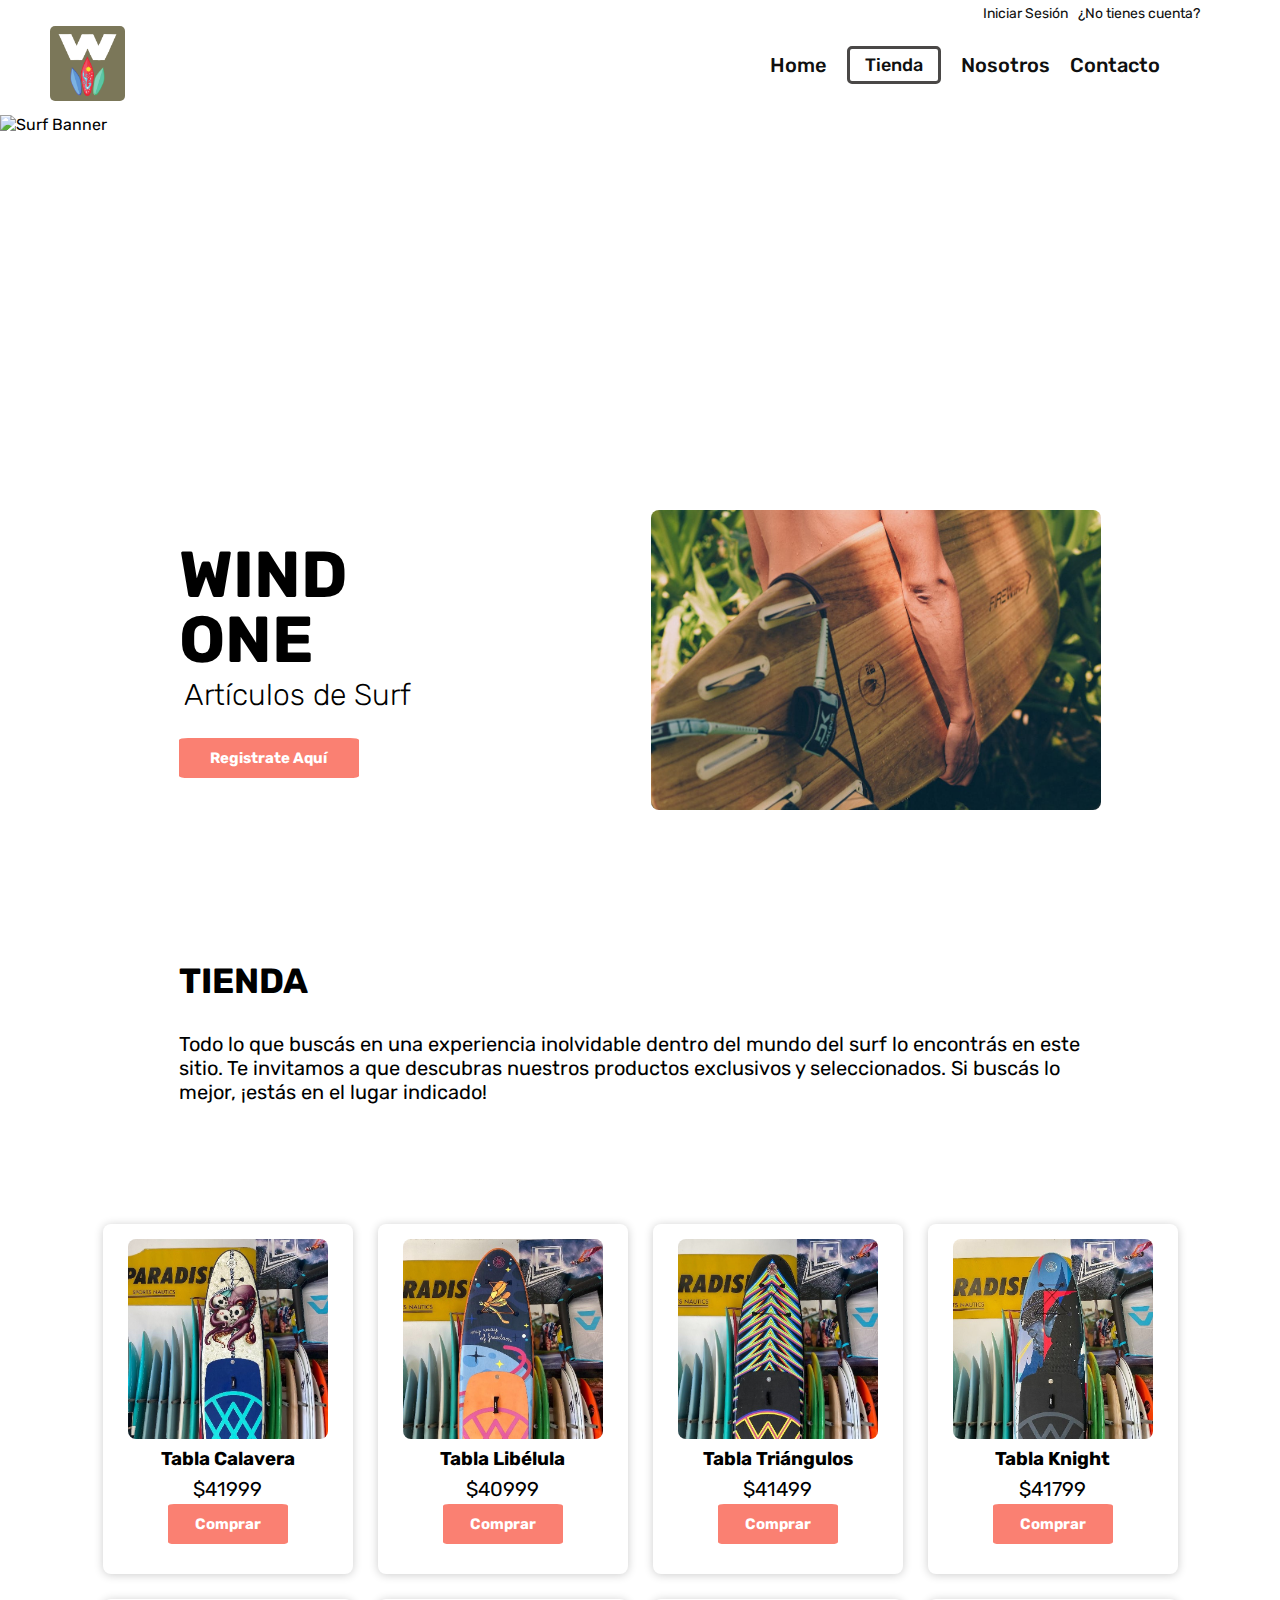
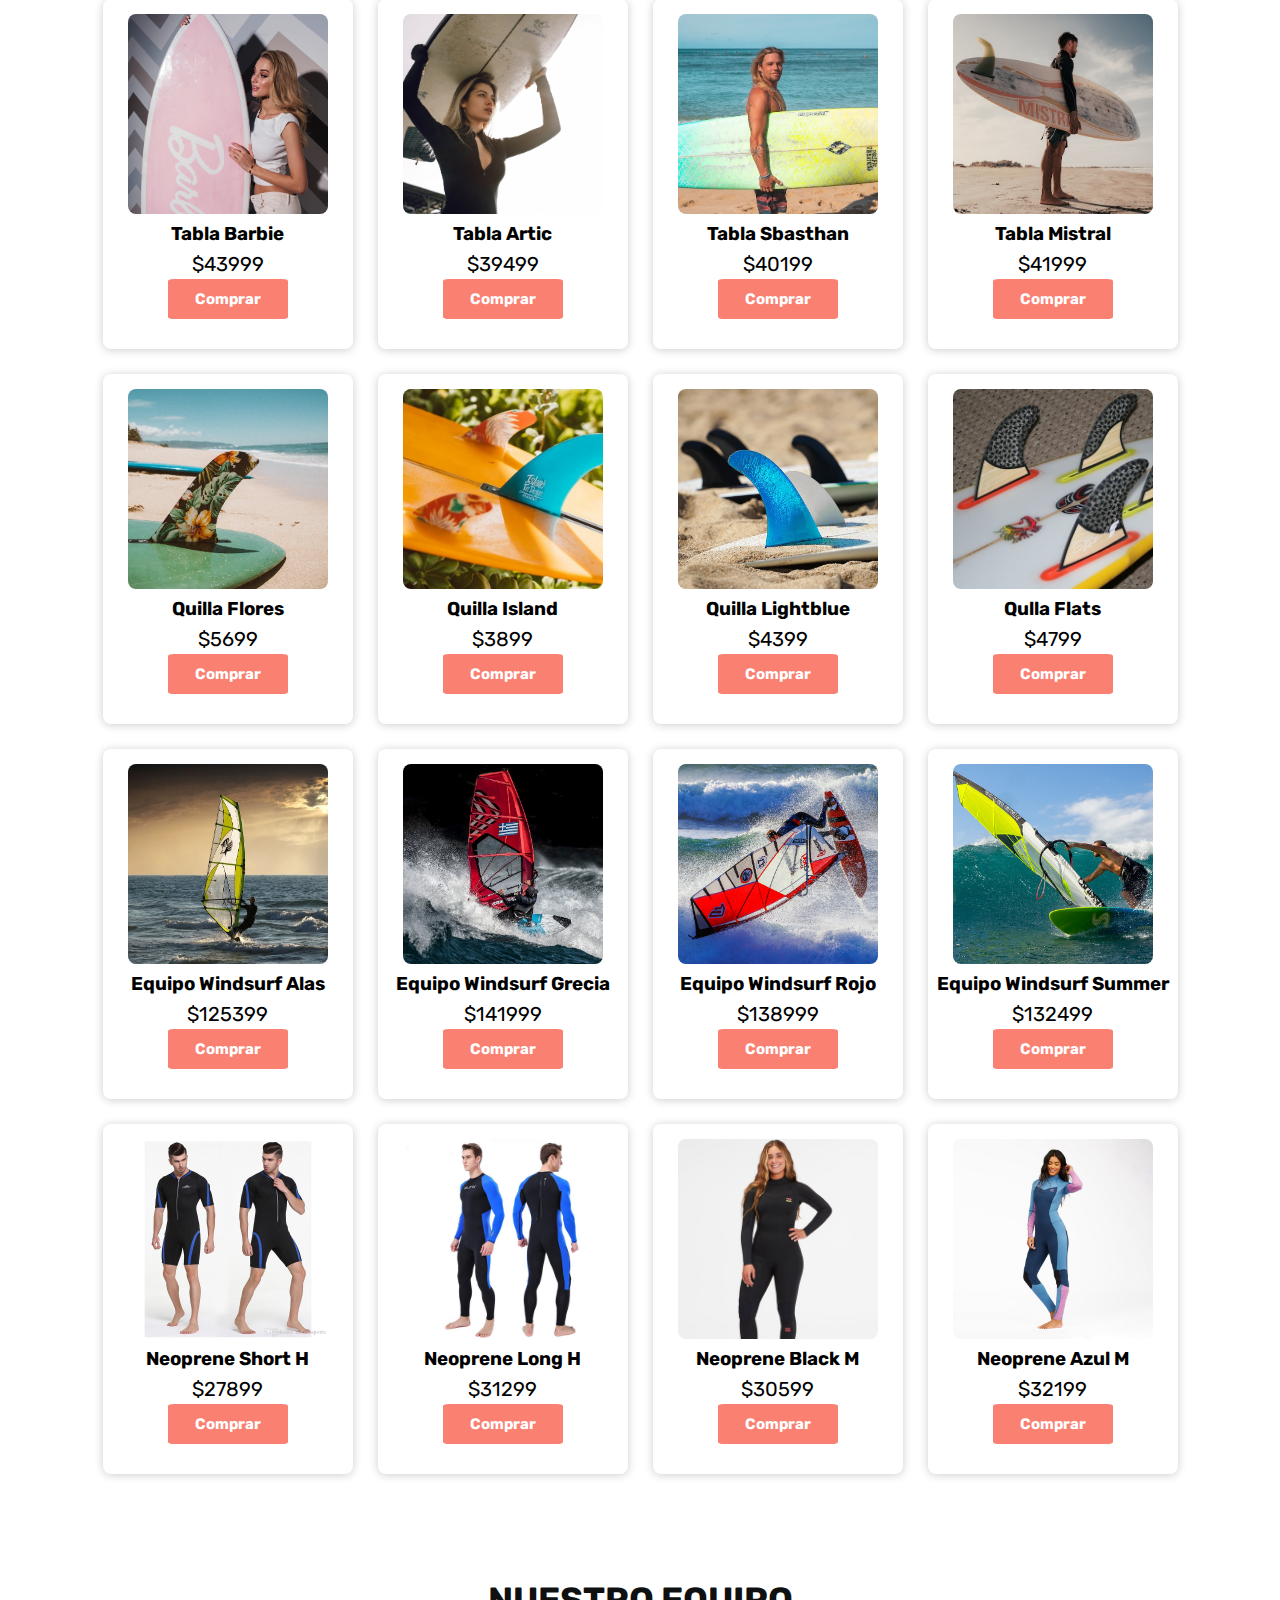
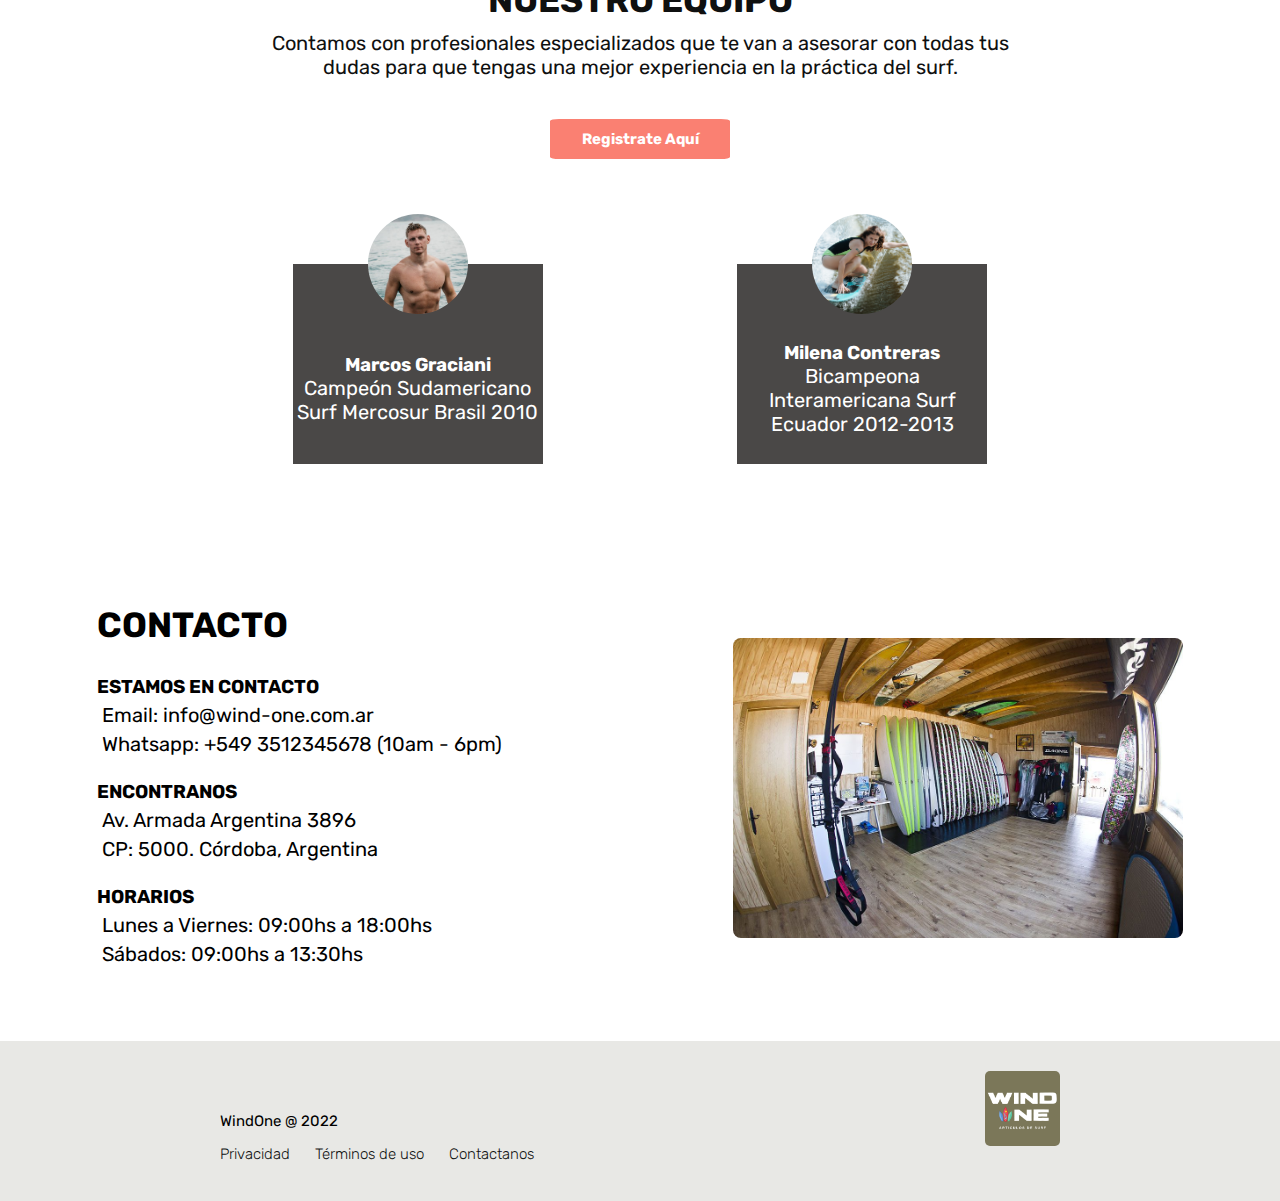
==== commit a732aab0: "Agrego registro" ====
--- a/index.html
+++ b/index.html
@@ -20,8 +20,8 @@
       <header class="header">
         <div class="panel-header">
           <ul class="panel-list">
-            <li><a href="./Login/login.html">Iniciar Sesión</a></li>
-            <li><a href="">¿Aun no te registraste?</a></li>
+            <li><a href="./login.html">Iniciar Sesión</a></li>
+            <li><a href="./registro.html">¿No tienes cuenta?</a></li>
           </ul>
         </div>
 
@@ -31,7 +31,7 @@
           </div>
           <nav class="navbar">
             <label for="signin-menu">
-              <a href="./Login/login.html">
+              <a href="./login.html">
                 <i class="fa-solid fa-arrow-right-to-bracket"></i>
               </a>
             </label>
@@ -60,7 +60,9 @@
                 <h1>WIND ONE</h1>
                 <p>Artículos de Surf</p>
               </div>
-              <button class="primary-button">Registrate Aquí</button>
+              <a href="./registro.html"
+                ><button class="primary-button">Registrate Aquí</button></a
+              >
             </div>
             <div class="hero-img-logo"></div>
           </section>
@@ -276,7 +278,9 @@
                   experiencia en la práctica del surf.
                 </p>
               </div>
-              <button class="primary-button">Registrate Aquí</button>
+              <a href="./registro.html"
+                ><button class="primary-button">Registrate Aquí</button></a
+              >
             </div>
             <div class="about-img"></div>
 
@@ -301,7 +305,9 @@
                 </div>
               </div>
             </div>
-            <button class="responsive-btn">Registrate Aquí</button>
+            <a href="./registro.html"
+              ><button class="responsive-btn">Registrate Aquí</button></a
+            >
           </section>
         </div>
 
@@ -314,7 +320,7 @@
                 <h3>ESTAMOS EN CONTACTO</h3>
                 <p class="section-p-small">Email: info@wind-one.com.ar</p>
                 <p class="section-p-small">
-                  Whatsapp: +549 3512345678 (10am – 6pm)
+                  Whatsapp: +549 3512345678 (10am - 6pm)
                 </p>
               </div>
               <div class="text-container-contact">
--- a/styles.css
+++ b/styles.css
@@ -19,12 +19,13 @@
 }
 
 :root {
-    --red: #D40000;
+    /* --red: #D40000; */
     --black: #0f1010;
     --grey: #4a4847;
     --grey-second: #b0afa74a;
     --grey-second2: #a75f20d0; 
     --lightblue: #567aac;
+    --salmon: #fa8072;
 }
 
 .section {
@@ -57,7 +58,7 @@
 }
 
 button {
-    background-color: var(--red);
+    background-color: var(--salmon);
     width: 180px;
     height: 40px;
     color: white;
@@ -76,7 +77,7 @@
 }
 
 .btn-comprar {
-    background-color: var(--red);
+    background-color: var(--salmon);
     width: 120px;
     height: 40px;
     color: white;
@@ -130,6 +131,10 @@
 header div ul li a {
     color: var(--black);
     font-size: 14px;
+}
+
+header div ul li a:hover {
+    color: var(--lightblue);
 }
 
 /* box-shadow: rgba(54, 55, 56, 0.359) 0px 8px 24px; */
@@ -603,6 +608,7 @@
     }
     .responsive-btn {
         display: block;
+        text-decoration: none;
         /* grid-column: 1/3; */
     }
 }
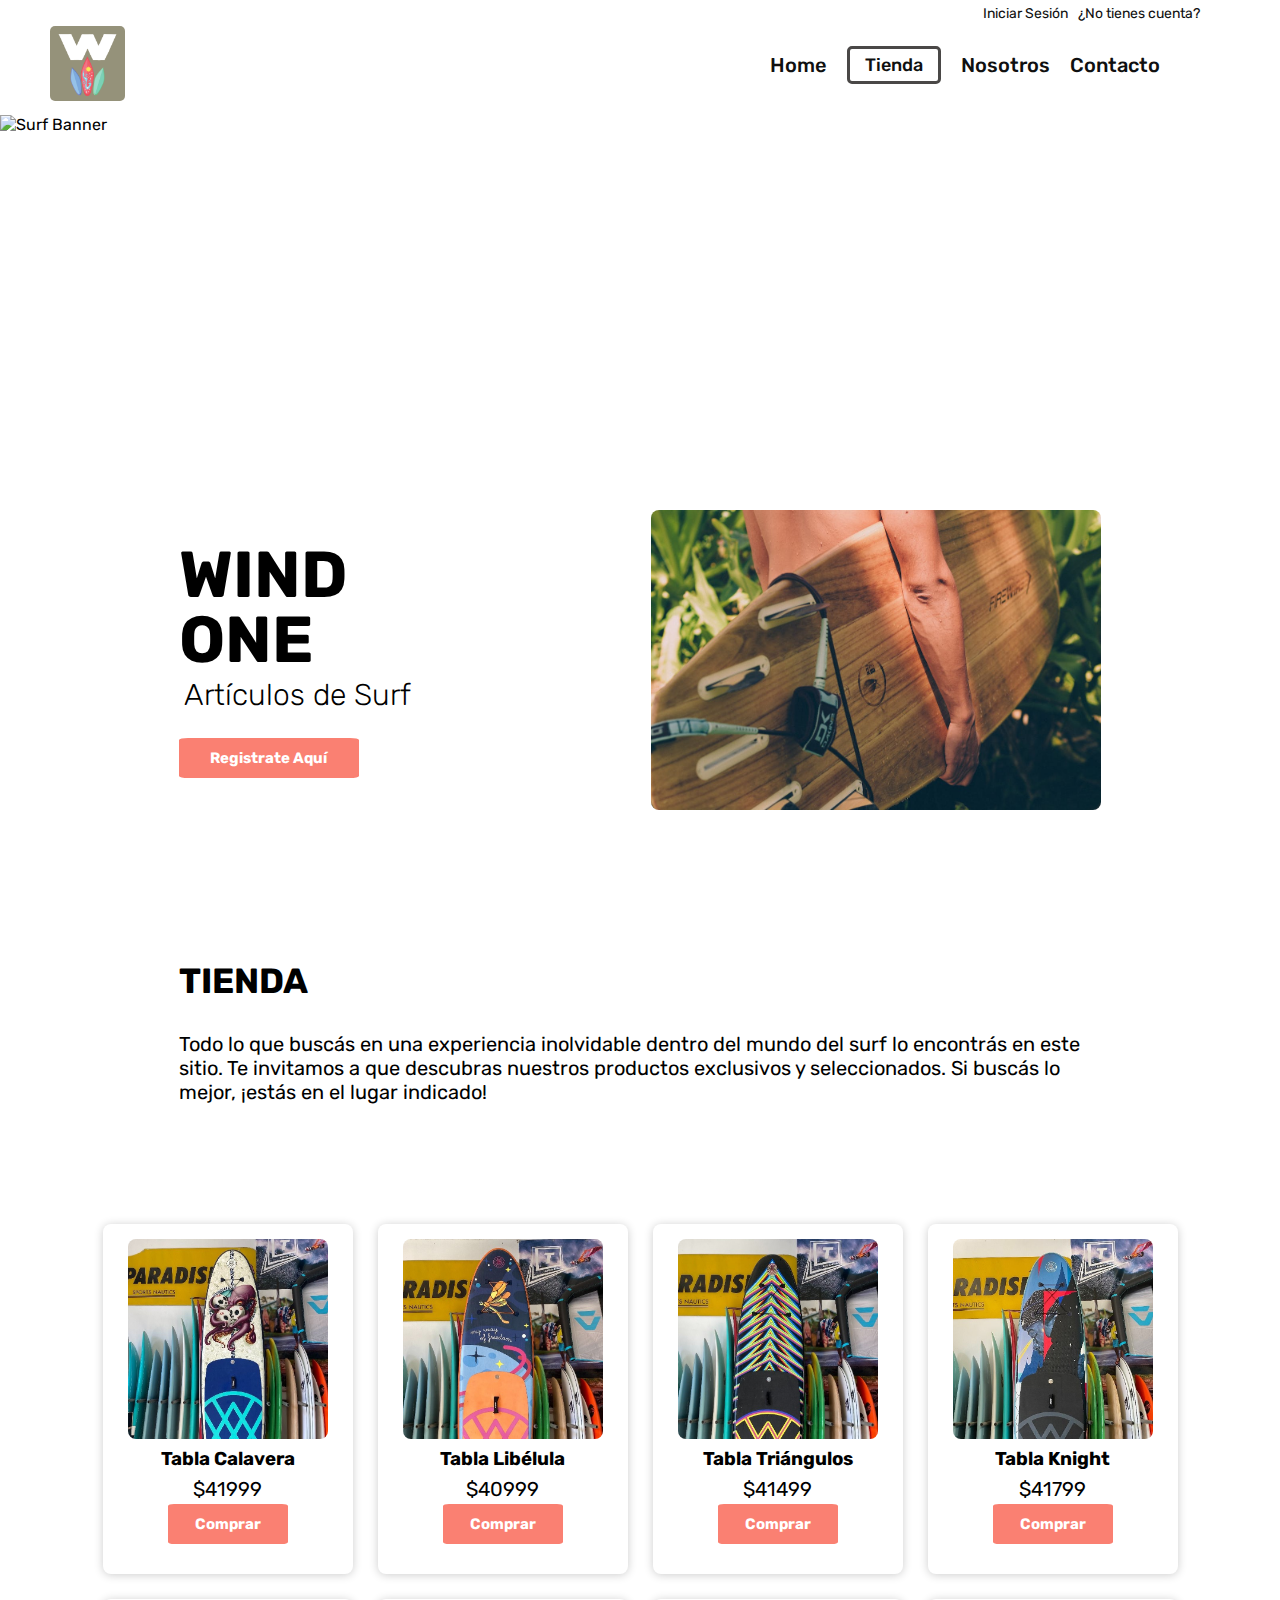
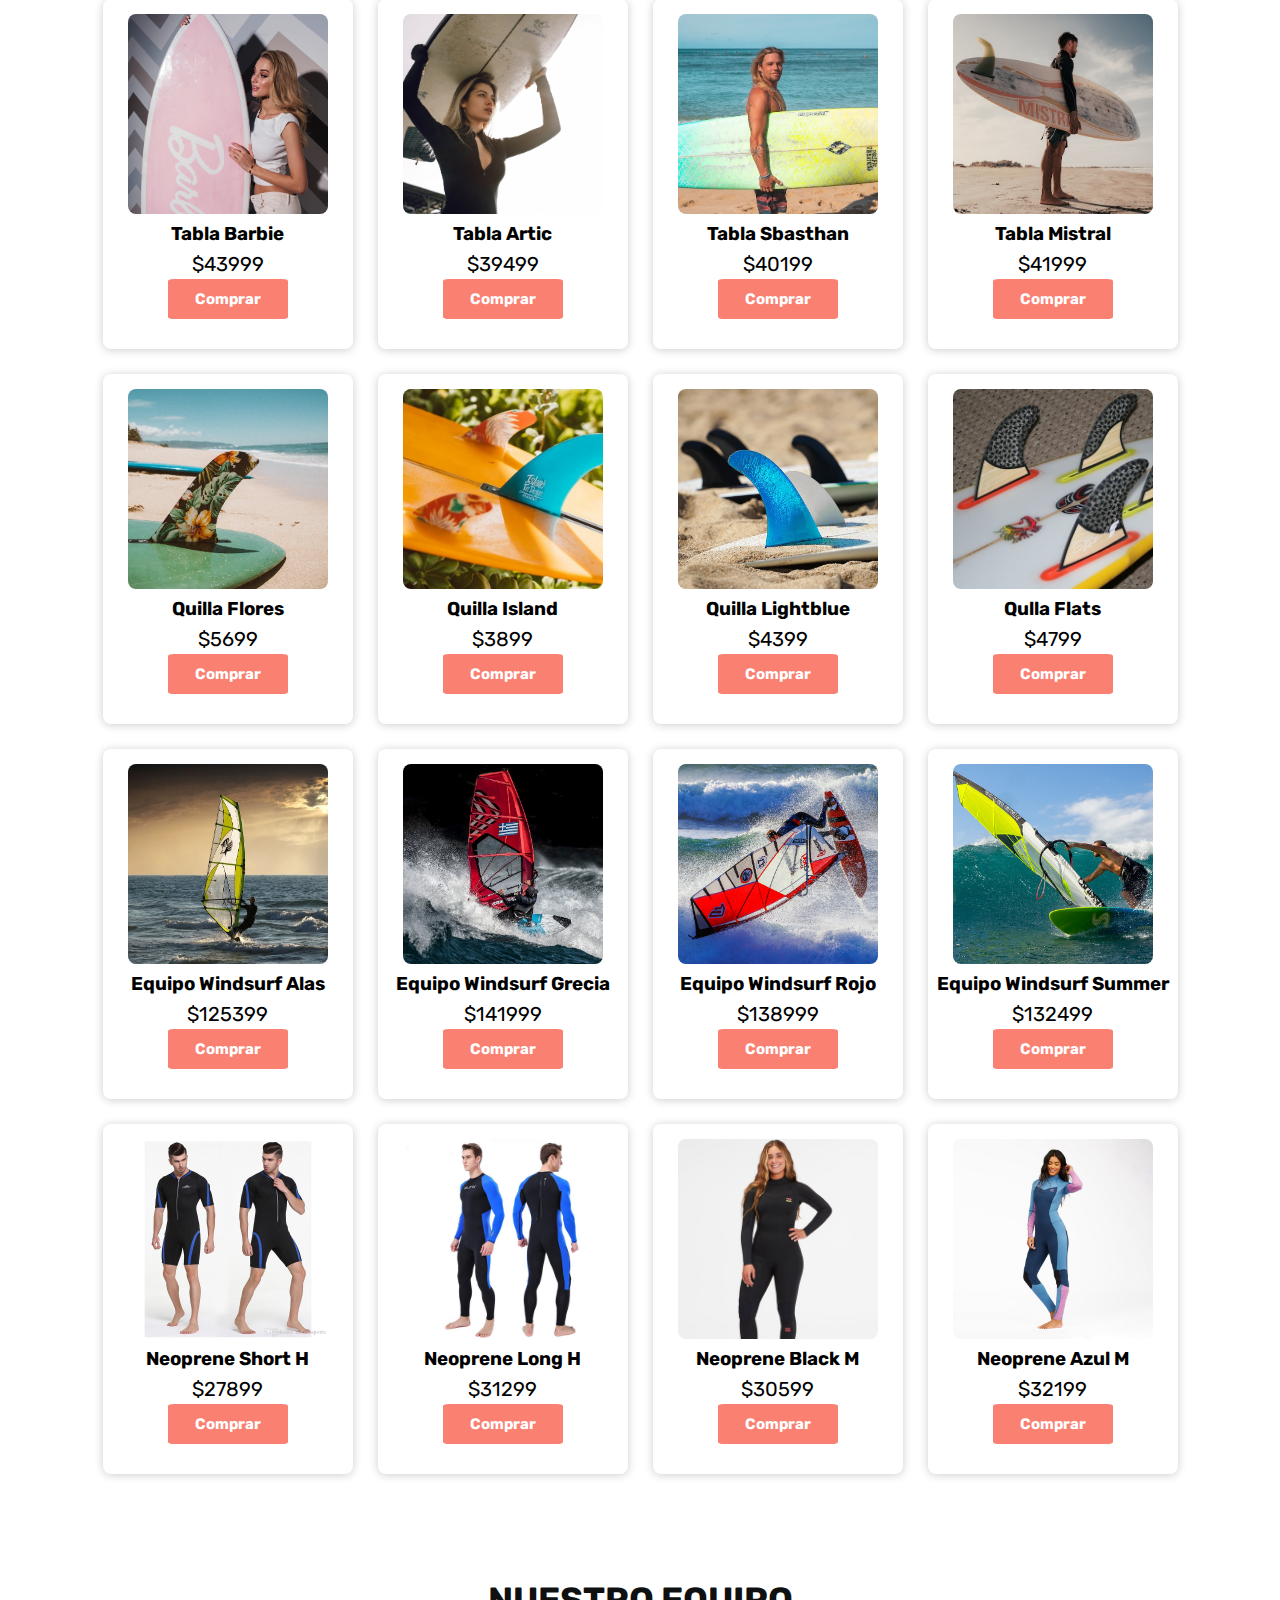
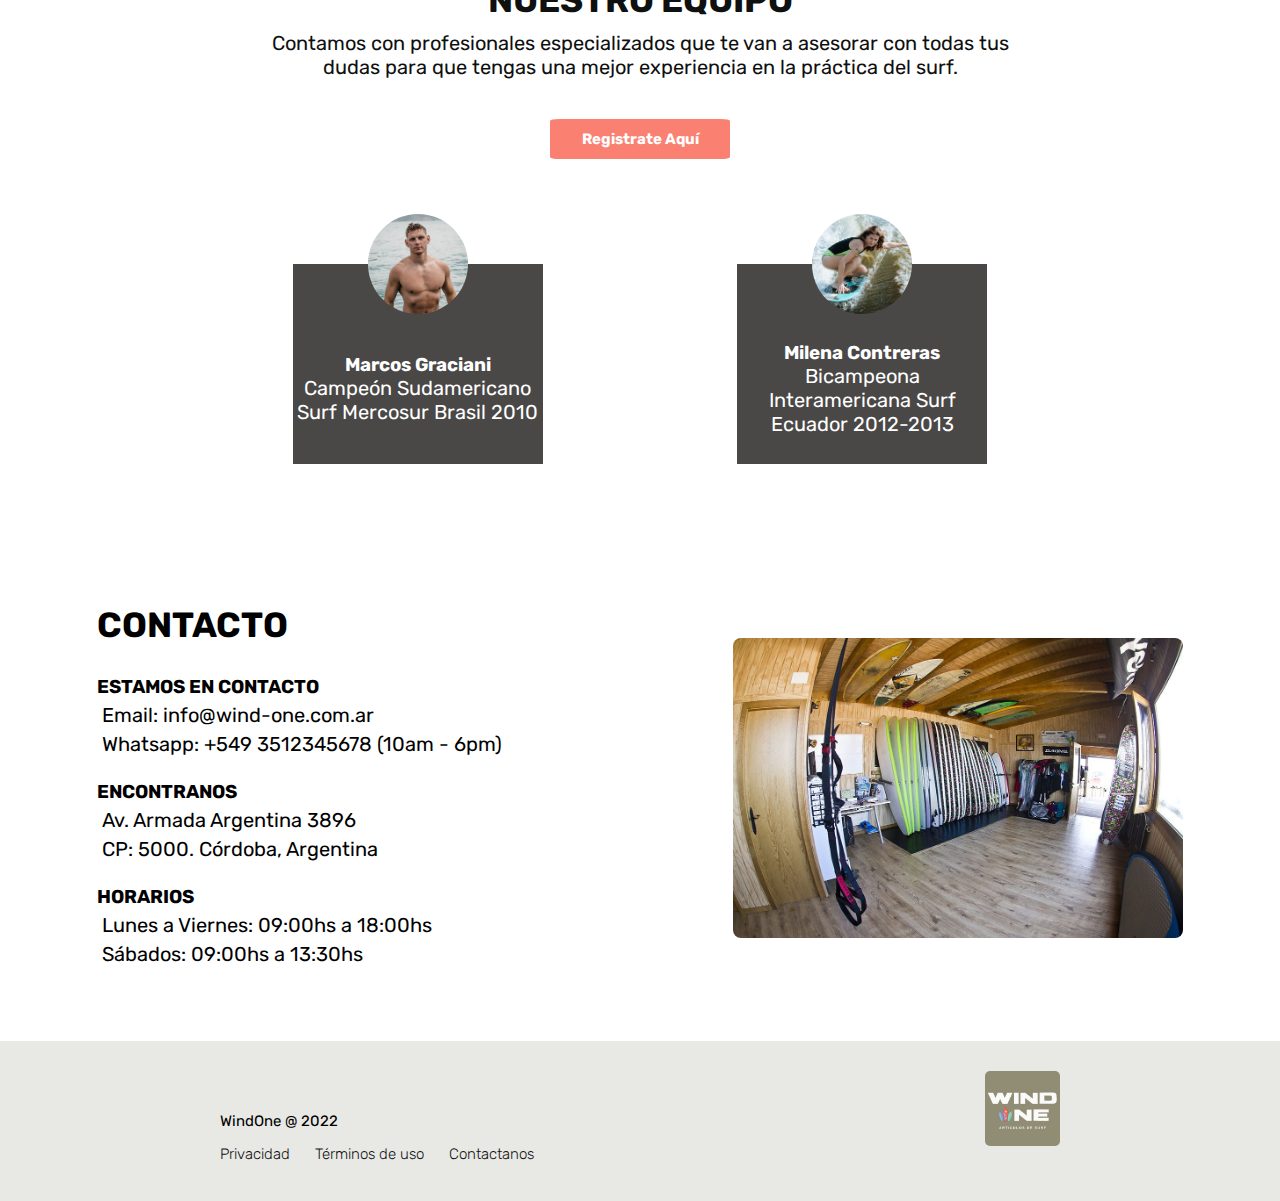
==== commit c3425e5b: "modifico styles" ====
--- a/index.html
+++ b/index.html
@@ -27,7 +27,9 @@
 
         <div class="header-content">
           <div class="logo-container">
-            <img src="./img/windone-logo1.png" alt="Logo de Empresa" />
+            <a href="./index.html">
+              <img src="./img/windone-logo1.png" alt="Logo de Empresa" />
+            </a>
           </div>
           <nav class="navbar">
             <label for="signin-menu">
@@ -344,7 +346,9 @@
       <div class="section-container">
         <footer class="footer">
           <div class="footer-container">
-            <img src="./img/windone1.png" alt="Logo Stretch" />
+            <a href="./index.html">
+              <img src="./img/windone1.png" alt="Logo Stretch" />
+            </a>
           </div>
           <div class="footer-info">
             <div class="footer-social">
--- a/styles.css
+++ b/styles.css
@@ -139,9 +139,15 @@
 
 /* box-shadow: rgba(54, 55, 56, 0.359) 0px 8px 24px; */
 
-.logo-container img{
+.logo-container img {
     height: 75px;
     border-radius: 5px;
+    opacity: .8;
+}
+
+.logo-container img:hover {
+    opacity: 1;
+    cursor: pointer;
 }
 
 .navbar,
@@ -710,9 +716,15 @@
     padding: 30px;
 }
 
-.footer-container img{
+.footer-container img {
     height: 75px;
     border-radius: 5px;
+    opacity: .8;
+}
+
+.footer-container img:hover {
+    opacity: 1;
+    cursor: pointer;
 }
 
 .footer-info {
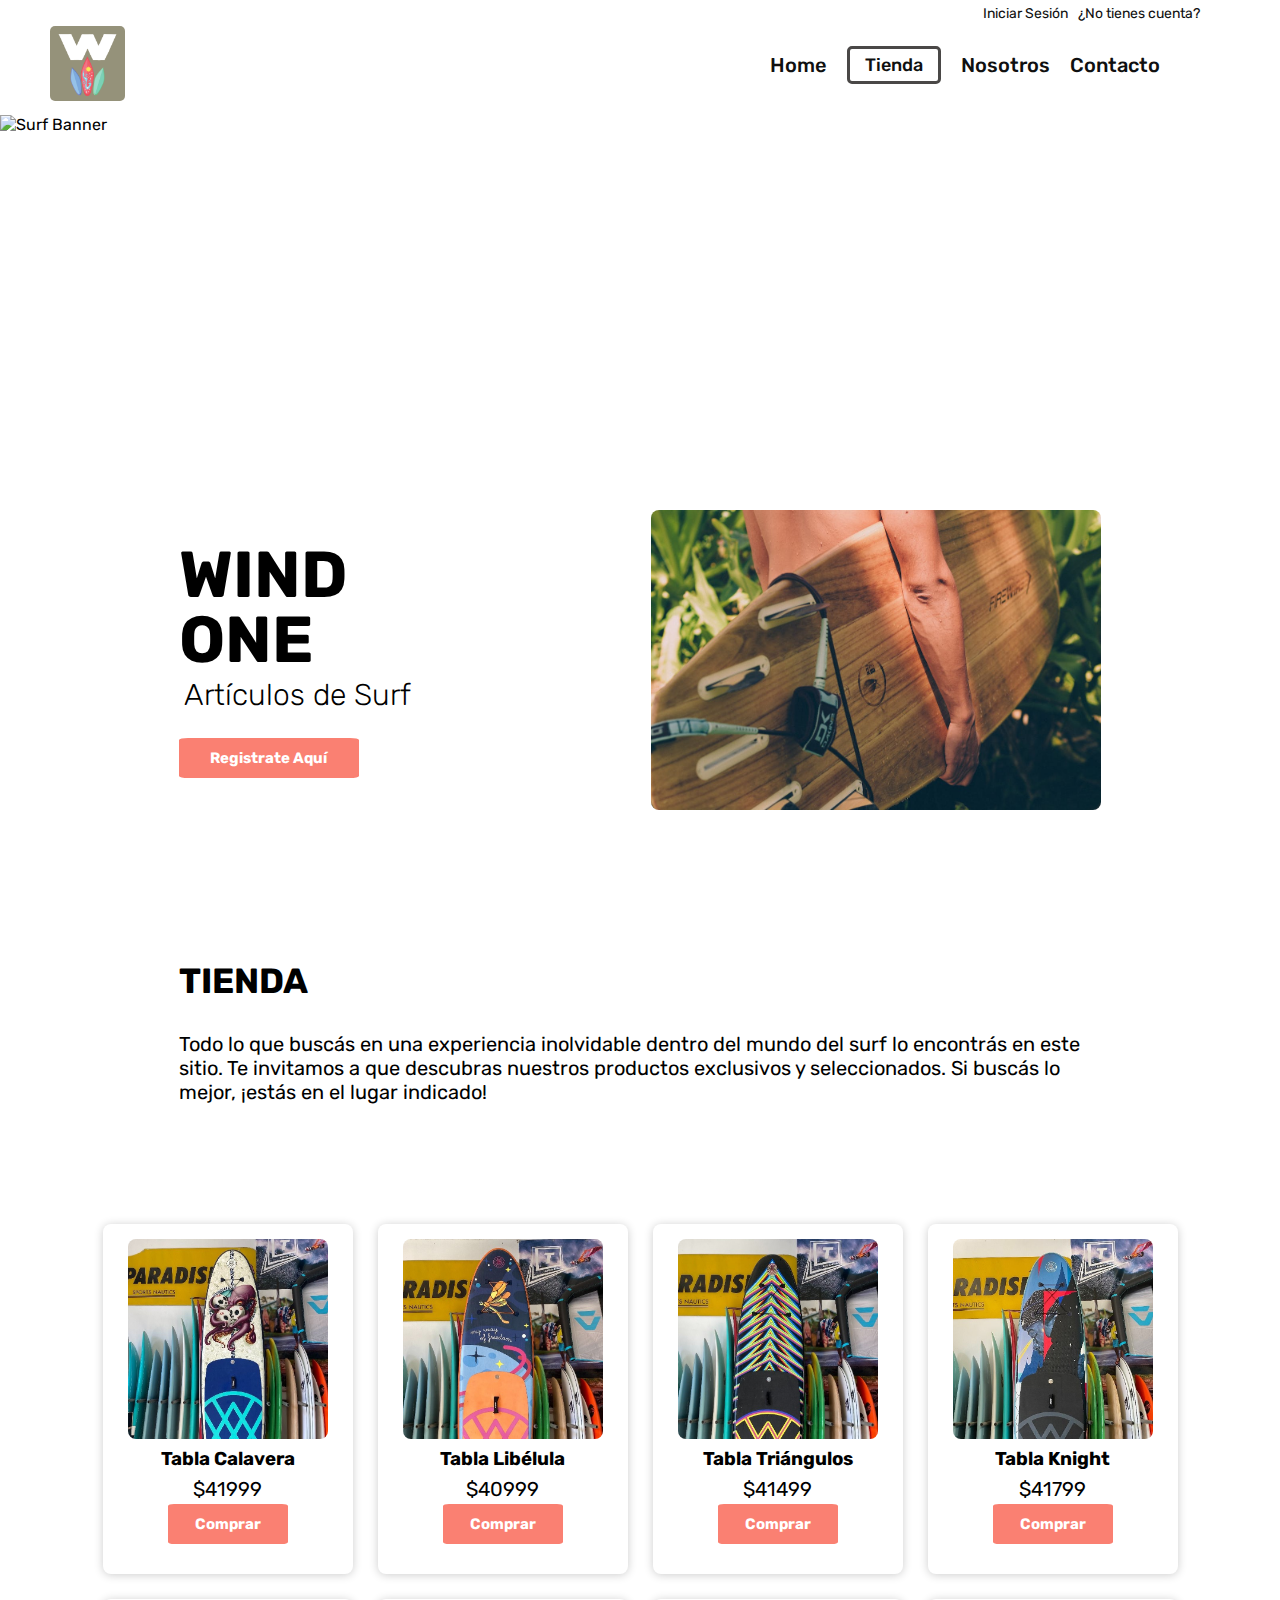
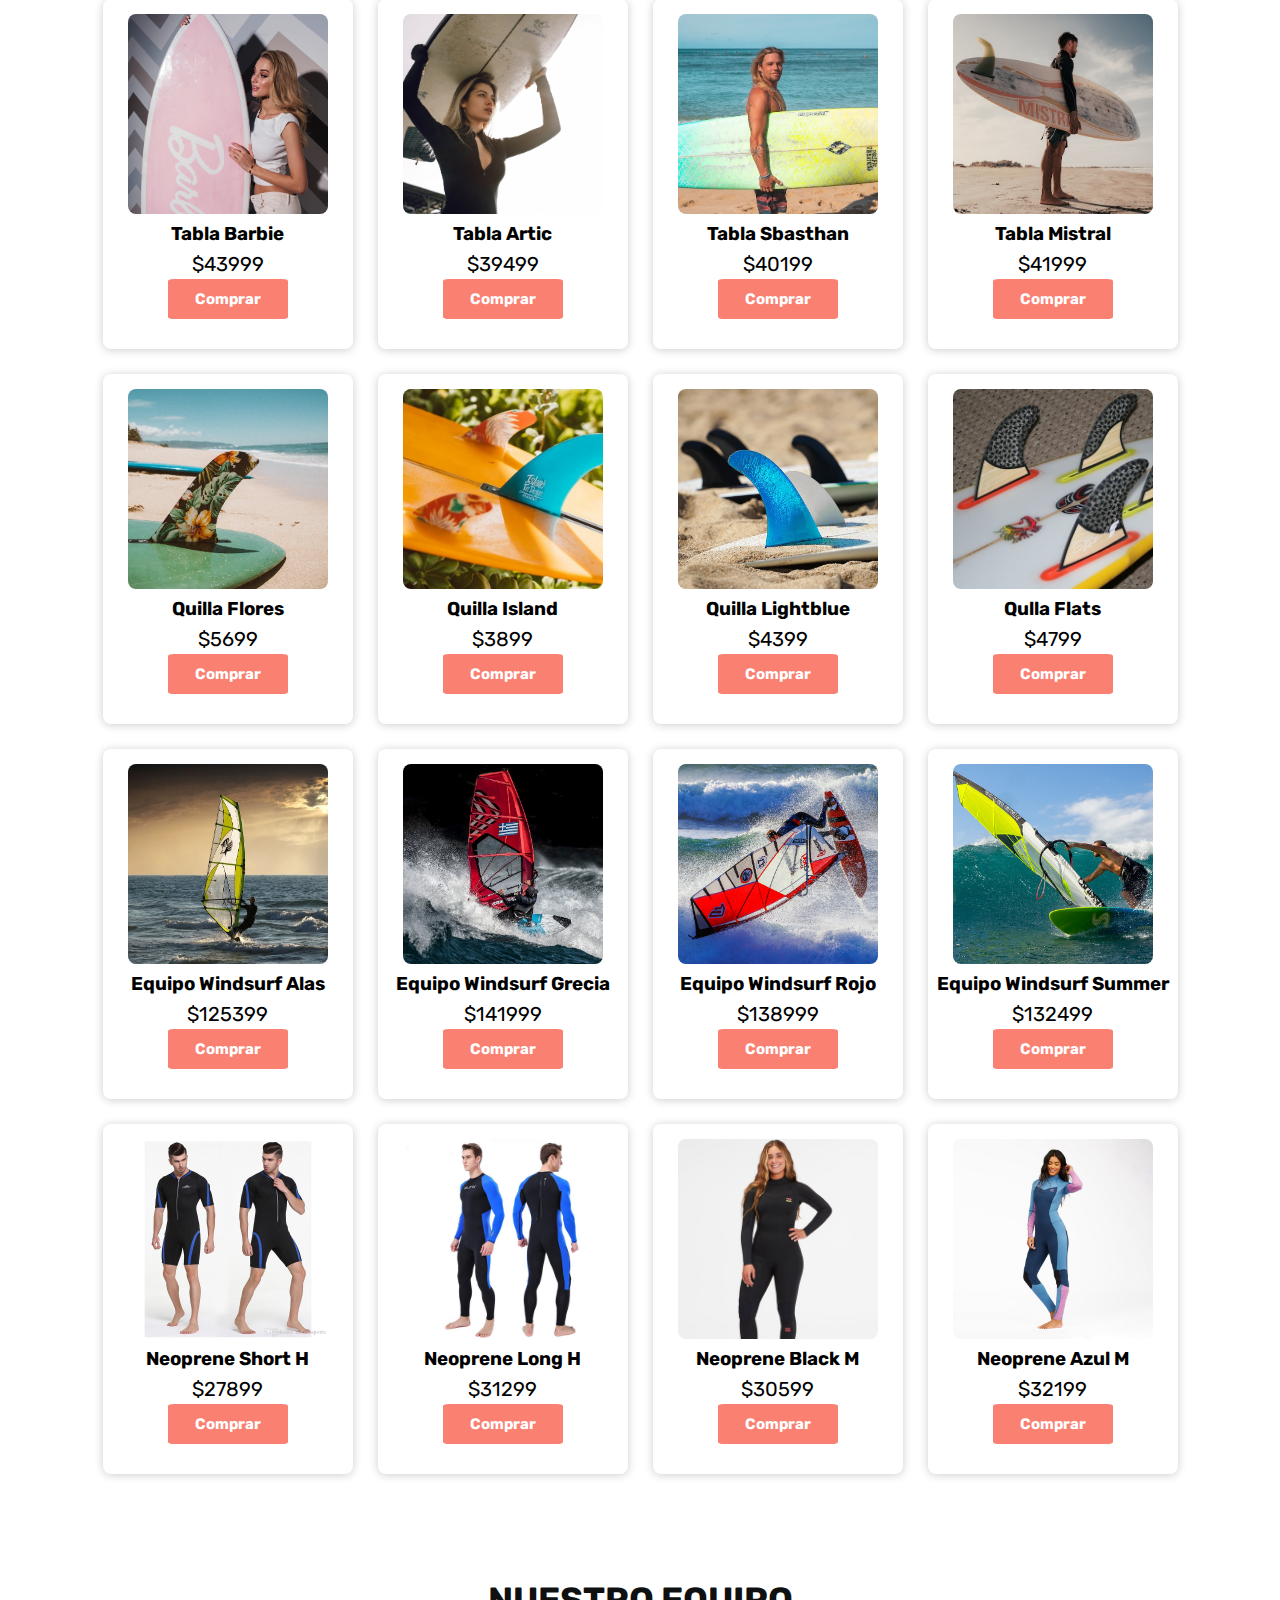
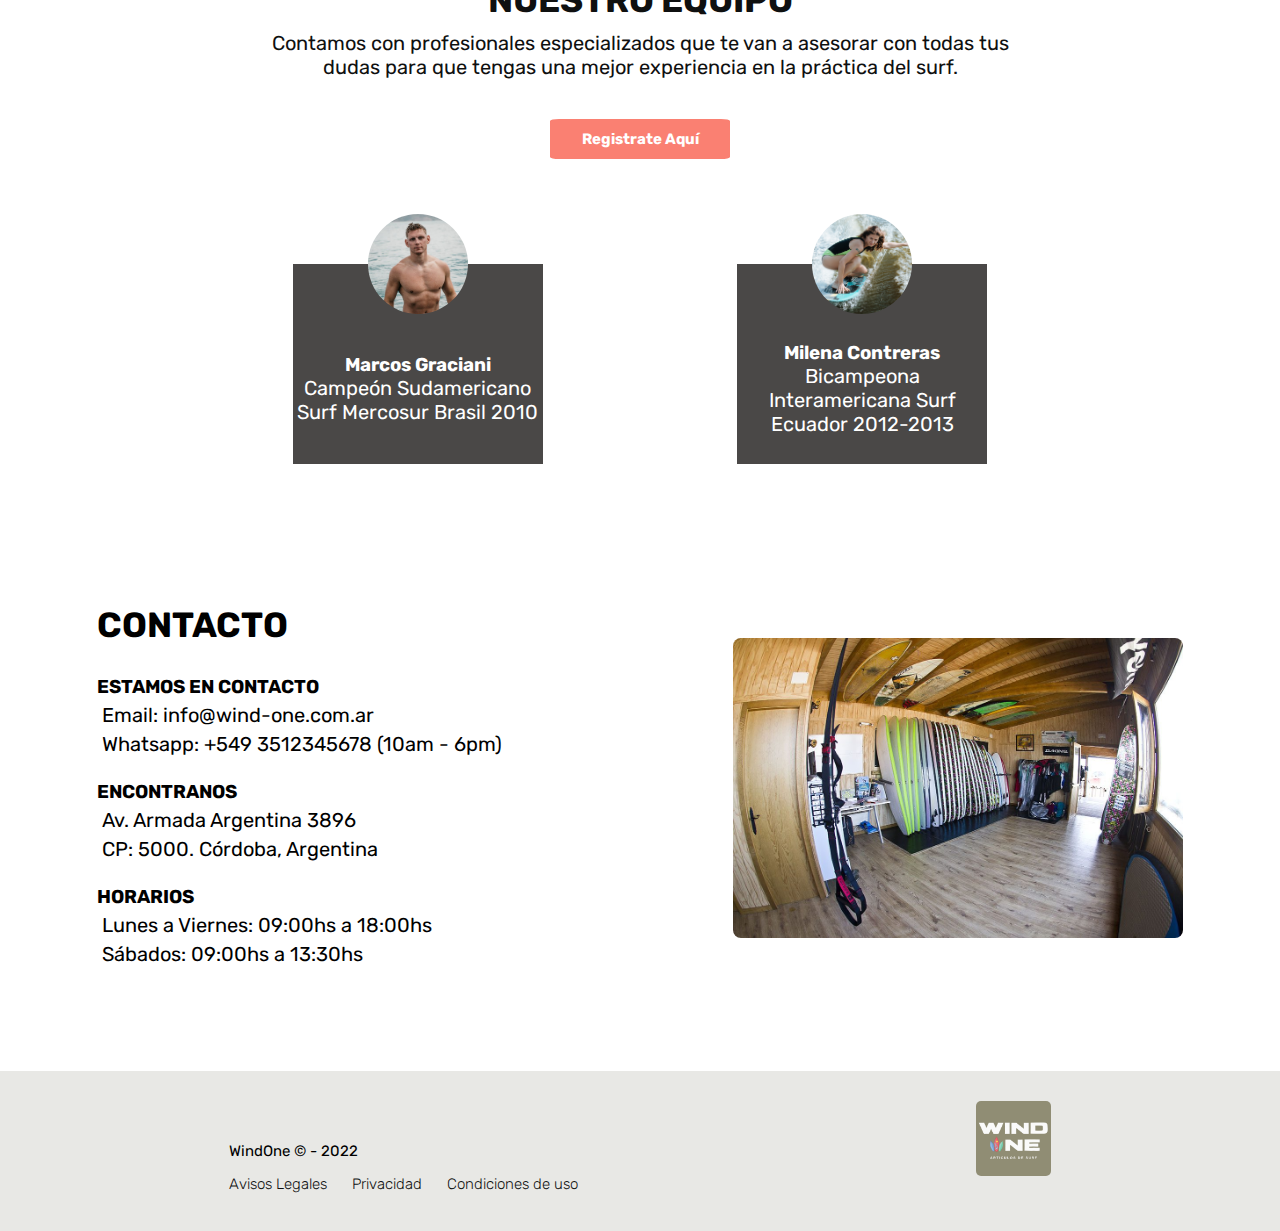
==== commit 53079d55: "Modifico footer" ====
--- a/index.html
+++ b/index.html
@@ -352,14 +352,14 @@
           </div>
           <div class="footer-info">
             <div class="footer-social">
-              <i class="fab fa-twitter"></i>
-              <i class="fab fa-facebook"></i>
-            </div>
-            <p class="footer-copyright">WindOne @ 2022</p>
+              <a href=""><i class="fab fa-twitter"></i></a>
+              <a href=""><i class="fab fa-facebook"></i></a>
+            </div>
+            <p class="footer-copyright">WindOne © - 2022</p>
             <div class="footer-terms">
+              <a href="">Avisos Legales</a>
               <a href="">Privacidad</a>
-              <a href="">Términos de uso</a>
-              <a href="">Contactanos</a>
+              <a href="">Condiciones de uso</a>
             </div>
           </div>
         </footer>
--- a/styles.css
+++ b/styles.css
@@ -16,6 +16,8 @@
 
 body {
     background-color: white;
+    position: relative;
+    min-height: calc(100% - 600px);
 }
 
 :root {
@@ -665,7 +667,7 @@
 #contact {
     flex-wrap: wrap;
     justify-content: space-around;
-    padding: 70px 30px;
+    padding: 70px 30px 100px;
     gap: max(150px, 20%);
 }
 
@@ -702,6 +704,21 @@
     transform: scale(1.05);
 }
 
+@media (max-width: 1000px) {
+    #contact {
+        padding: 70px 30px 200px;
+    }
+}
+
+@media (max-width: 540px) {
+    #contact {
+        padding: 70px 30px 230px;
+    }
+}
+
+
+
+
 /*---------- FOOTER ----------*/
 
 .footer {
@@ -712,7 +729,7 @@
     max-width: 1300px;
     margin: 0 auto;
     flex-wrap: wrap;
-    gap: 70px;
+    /* gap: 70px; */
     padding: 30px;
 }
 
@@ -740,6 +757,10 @@
     margin-left: 10px;
 }
 
+.footer-social a {
+    text-decoration: none;
+}
+
 .footer-terms {
     display: flex;
     gap: 25px;
@@ -748,4 +769,20 @@
 .footer-terms a {
     color: var(--black);
     font-weight: 300;
-}+}
+
+@media (max-width: 995px) {
+    .footer {
+        gap: 20px;
+        width: 100%;
+        bottom: 0;
+        margin-top: 200px;
+        position: absolute;
+    }
+
+    .footer-container {
+        max-width: 450px;
+        gap: 20px;
+        text-align: center;
+    }
+}
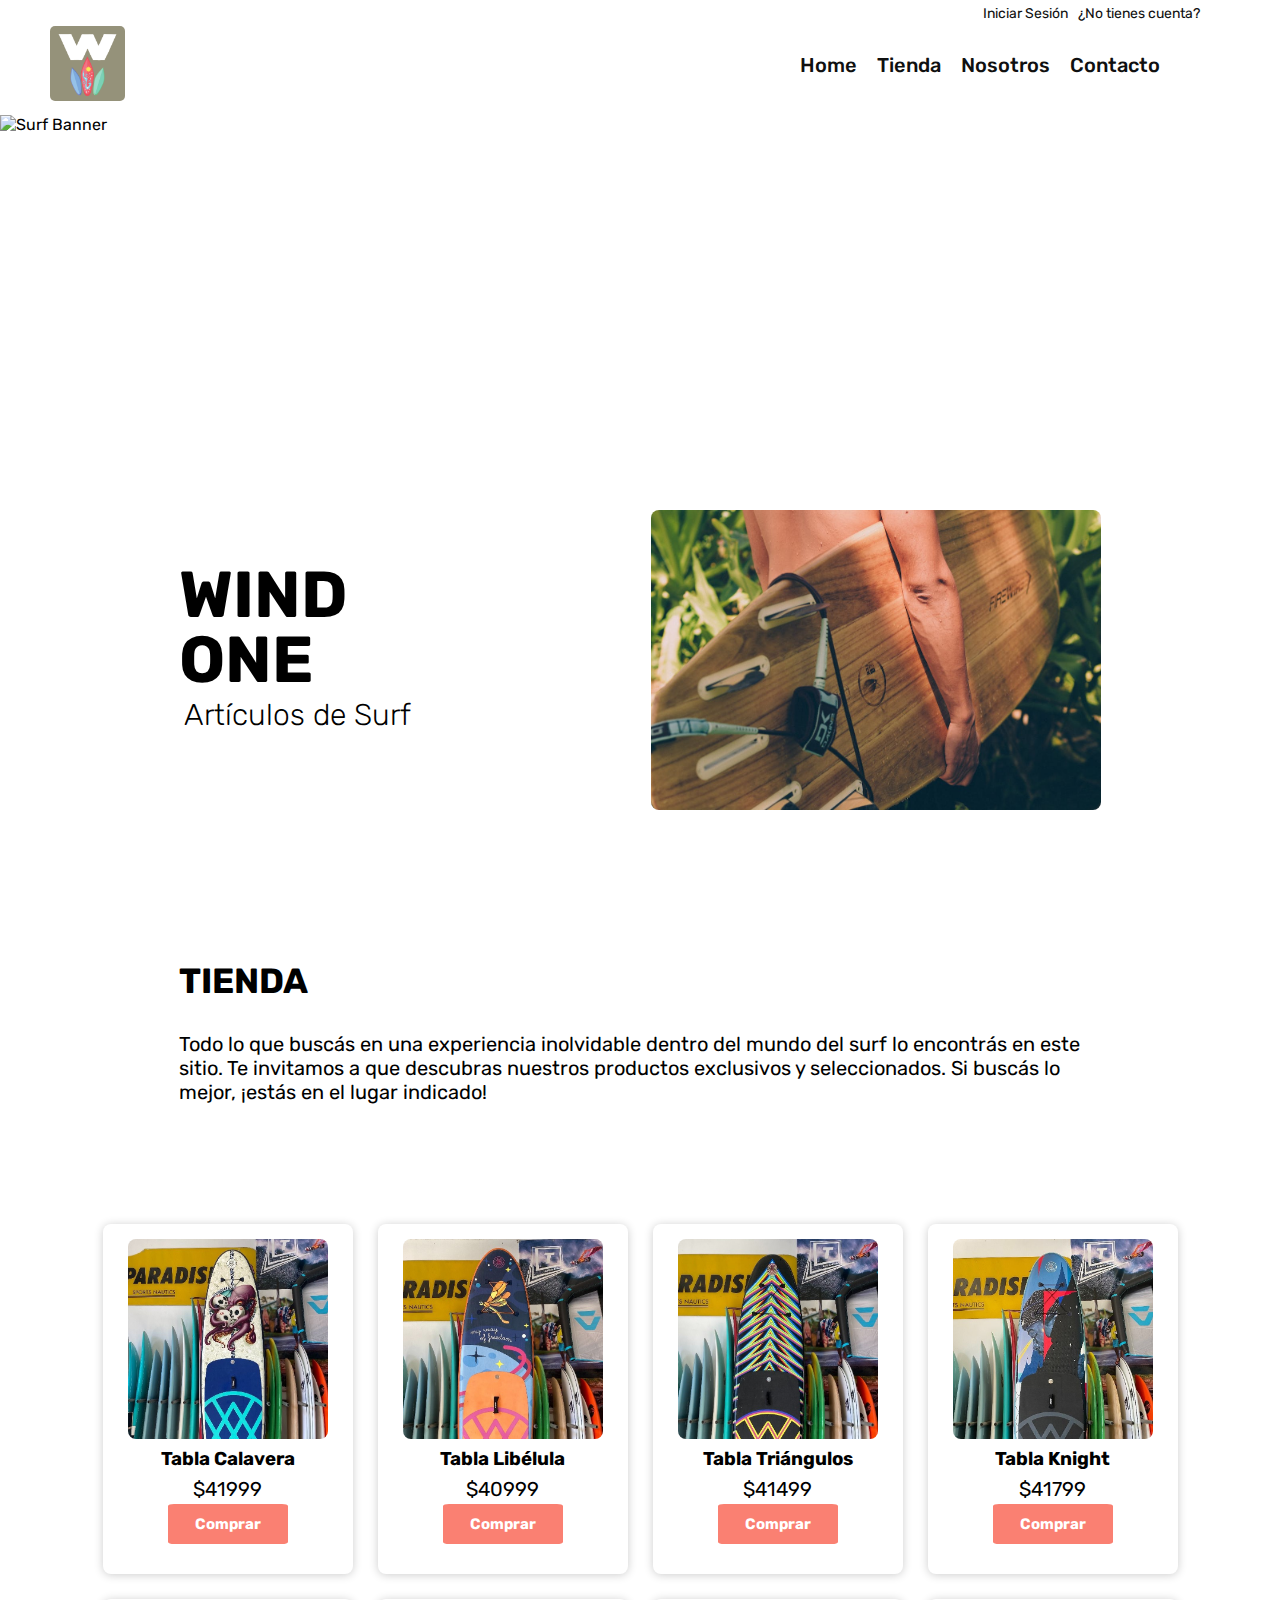
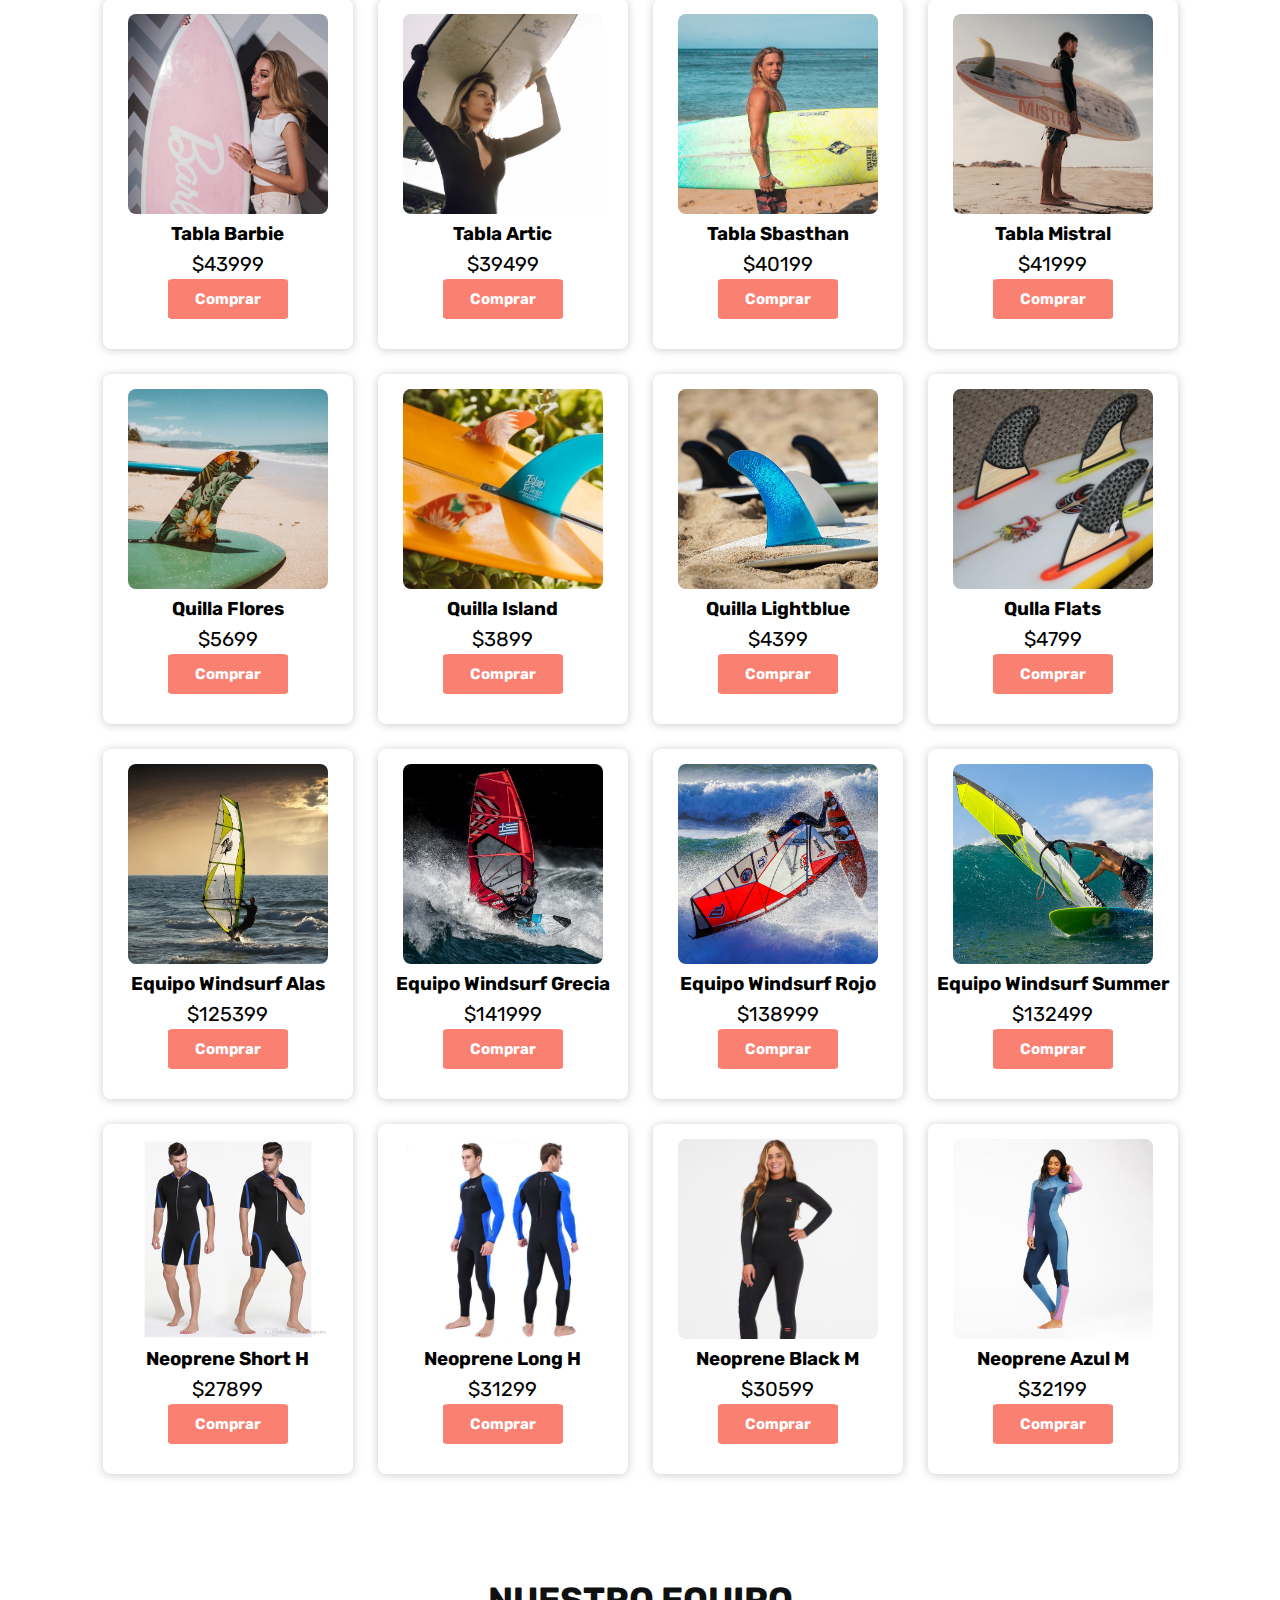
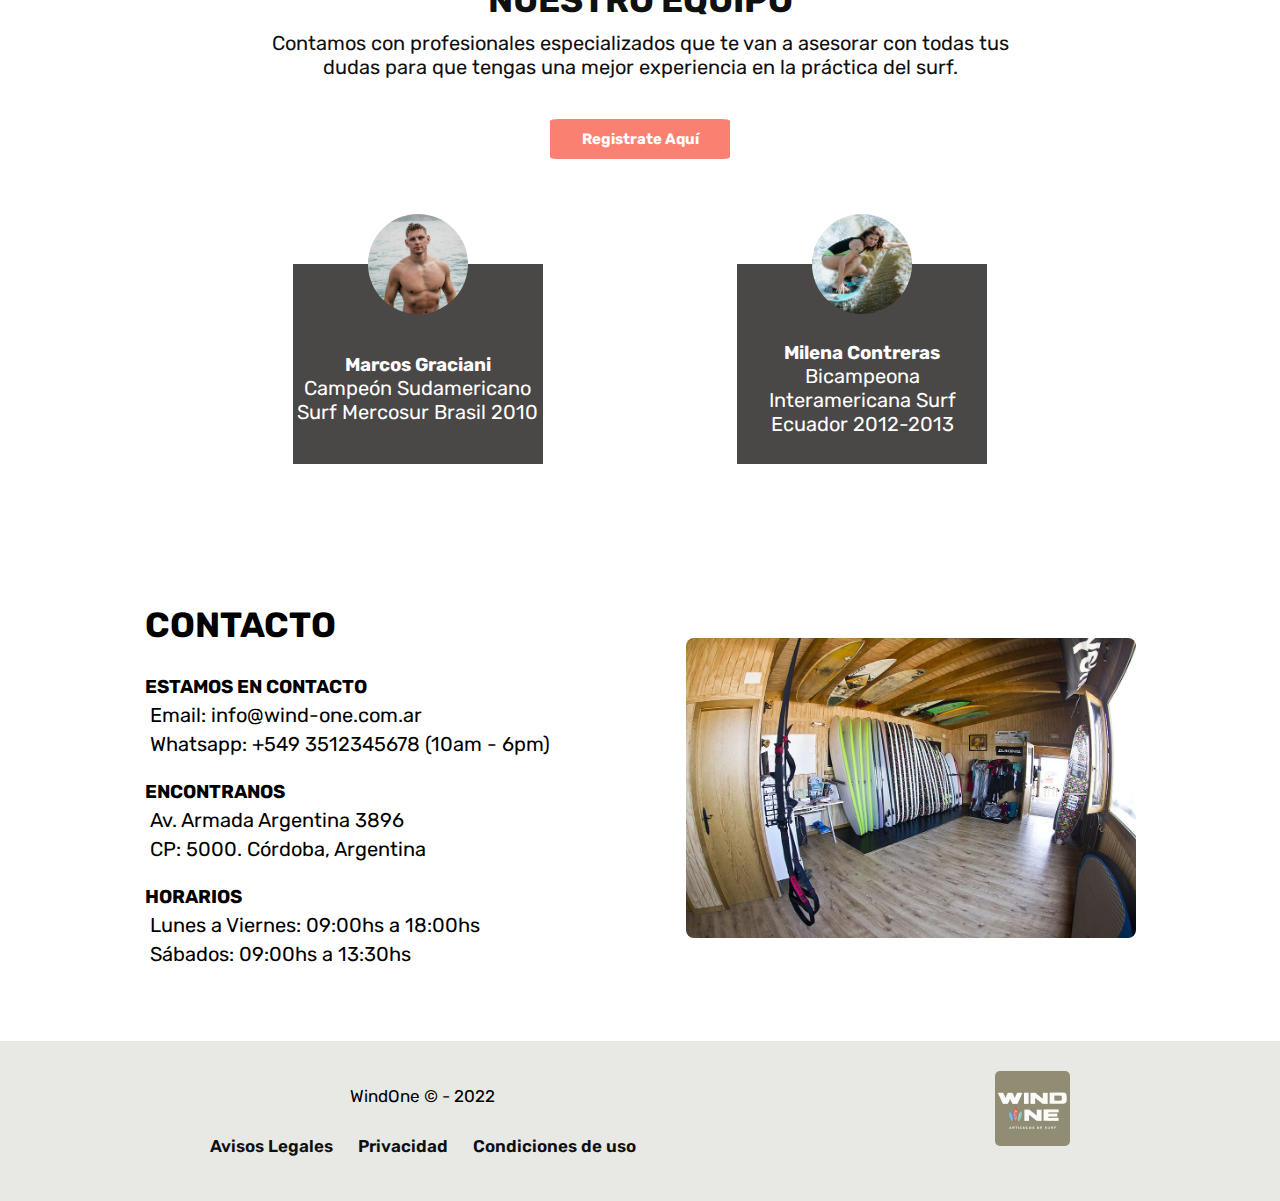
==== commit bc23cd6f: "modifico footer y styles" ====
--- a/index.html
+++ b/index.html
@@ -16,7 +16,7 @@
     />
   </head>
   <body>
-    <div class="section-container">
+    <div class="section-container header-container">
       <header class="header">
         <div class="panel-header">
           <ul class="panel-list">
@@ -48,322 +48,316 @@
           </nav>
         </div>
       </header>
-
-      <div class="banner">
-        <img src="./img/Bannersurf.png" alt="Surf Banner" />
+    </div>
+
+    <div class="banner">
+      <img src="./img/Bannersurf.png" alt="Surf Banner" />
+    </div>
+
+    <main>
+      <!-- HOME -->
+      <div class="section-container">
+        <section class="section" id="hero">
+          <div class="description-container">
+            <div class="text-container">
+              <h1>WIND ONE</h1>
+              <p>Artículos de Surf</p>
+            </div>
+            <a href="./registro.html"
+              ><button class="btn-responsive">Registrate Aquí</button></a
+            >
+          </div>
+          <div class="hero-img-logo"></div>
+        </section>
       </div>
 
-      <main>
-        <!-- HOME -->
-        <div class="section-container">
-          <section class="section" id="hero">
-            <div class="description-container">
-              <div class="text-container">
-                <h1>WIND ONE</h1>
-                <p>Artículos de Surf</p>
-              </div>
-              <a href="./registro.html"
-                ><button class="primary-button">Registrate Aquí</button></a
-              >
-            </div>
-            <div class="hero-img-logo"></div>
-          </section>
+      <!-- TIENDA -->
+      <div class="section-container">
+        <section class="section" id="product">
+          <div class="product-container">
+            <h2 class="section-title">TIENDA</h2>
+            <p class="section-p">
+              Todo lo que buscás en una experiencia inolvidable dentro del mundo
+              del surf lo encontrás en este sitio. Te invitamos a que descubras
+              nuestros productos exclusivos y seleccionados. Si buscás lo mejor,
+              ¡estás en el lugar indicado!
+            </p>
+          </div>
+
+          <!-- Product cards -->
+          <div class="product-cards-container">
+            <div class="product-card">
+              <div class="product-card-img"></div>
+              <div class="product-content">
+                <h3>Tabla Calavera</h3>
+                <p class="section-p-small">$41999</p>
+                <button class="btn-comprar">Comprar</button>
+              </div>
+            </div>
+
+            <div class="product-card">
+              <div class="product-card-img"></div>
+              <div class="product-content">
+                <h3>Tabla Libélula</h3>
+                <p class="section-p-small">$40999</p>
+                <button class="btn-comprar">Comprar</button>
+              </div>
+            </div>
+
+            <div class="product-card">
+              <div class="product-card-img"></div>
+              <div class="product-content">
+                <h3>Tabla Triángulos</h3>
+                <p class="section-p-small">$41499</p>
+                <button class="btn-comprar">Comprar</button>
+              </div>
+            </div>
+
+            <div class="product-card">
+              <div class="product-card-img"></div>
+              <div class="product-content">
+                <h3>Tabla Knight</h3>
+                <p class="section-p-small">$41799</p>
+                <button class="btn-comprar">Comprar</button>
+              </div>
+            </div>
+
+            <div class="product-card">
+              <div class="product-card-img"></div>
+              <div class="product-content">
+                <h3>Tabla Barbie</h3>
+                <p class="section-p-small">$43999</p>
+                <button class="btn-comprar">Comprar</button>
+              </div>
+            </div>
+
+            <div class="product-card">
+              <div class="product-card-img"></div>
+              <div class="product-content">
+                <h3>Tabla Artic</h3>
+                <p class="section-p-small">$39499</p>
+                <button class="btn-comprar">Comprar</button>
+              </div>
+            </div>
+
+            <div class="product-card">
+              <div class="product-card-img"></div>
+              <div class="product-content">
+                <h3>Tabla Sbasthan</h3>
+                <p class="section-p-small">$40199</p>
+                <button class="btn-comprar">Comprar</button>
+              </div>
+            </div>
+
+            <div class="product-card">
+              <div class="product-card-img"></div>
+              <div class="product-content">
+                <h3>Tabla Mistral</h3>
+                <p class="section-p-small">$41999</p>
+                <button class="btn-comprar">Comprar</button>
+              </div>
+            </div>
+
+            <div class="product-card">
+              <div class="product-card-img"></div>
+              <div class="product-content">
+                <h3>Quilla Flores</h3>
+                <p class="section-p-small">$5699</p>
+                <button class="btn-comprar">Comprar</button>
+              </div>
+            </div>
+
+            <div class="product-card">
+              <div class="product-card-img"></div>
+              <div class="product-content">
+                <h3>Quilla Island</h3>
+                <p class="section-p-small">$3899</p>
+                <button class="btn-comprar">Comprar</button>
+              </div>
+            </div>
+
+            <div class="product-card">
+              <div class="product-card-img"></div>
+              <div class="product-content">
+                <h3>Quilla Lightblue</h3>
+                <p class="section-p-small">$4399</p>
+                <button class="btn-comprar">Comprar</button>
+              </div>
+            </div>
+
+            <div class="product-card">
+              <div class="product-card-img"></div>
+              <div class="product-content">
+                <h3>Qulla Flats</h3>
+                <p class="section-p-small">$4799</p>
+                <button class="btn-comprar">Comprar</button>
+              </div>
+            </div>
+
+            <div class="product-card">
+              <div class="product-card-img"></div>
+              <div class="product-content">
+                <h3>Equipo Windsurf Alas</h3>
+                <p class="section-p-small">$125399</p>
+                <button class="btn-comprar">Comprar</button>
+              </div>
+            </div>
+
+            <div class="product-card">
+              <div class="product-card-img"></div>
+              <div class="product-content">
+                <h3>Equipo Windsurf Grecia</h3>
+                <p class="section-p-small">$141999</p>
+                <button class="btn-comprar">Comprar</button>
+              </div>
+            </div>
+
+            <div class="product-card">
+              <div class="product-card-img"></div>
+              <div class="product-content">
+                <h3>Equipo Windsurf Rojo</h3>
+                <p class="section-p-small">$138999</p>
+                <button class="btn-comprar">Comprar</button>
+              </div>
+            </div>
+
+            <div class="product-card">
+              <div class="product-card-img"></div>
+              <div class="product-content">
+                <h3>Equipo Windsurf Summer</h3>
+                <p class="section-p-small">$132499</p>
+                <button class="btn-comprar">Comprar</button>
+              </div>
+            </div>
+
+            <div class="product-card">
+              <div class="product-card-img"></div>
+              <div class="product-content">
+                <h3>Neoprene Short H</h3>
+                <p class="section-p-small">$27899</p>
+                <button class="btn-comprar">Comprar</button>
+              </div>
+            </div>
+
+            <div class="product-card">
+              <div class="product-card-img"></div>
+              <div class="product-content">
+                <h3>Neoprene Long H</h3>
+                <p class="section-p-small">$31299</p>
+                <button class="btn-comprar">Comprar</button>
+              </div>
+            </div>
+
+            <div class="product-card">
+              <div class="product-card-img"></div>
+              <div class="product-content">
+                <h3>Neoprene Black M</h3>
+                <p class="section-p-small">$30599</p>
+                <button class="btn-comprar">Comprar</button>
+              </div>
+            </div>
+
+            <div class="product-card">
+              <div class="product-card-img"></div>
+              <div class="product-content">
+                <h3>Neoprene Azul M</h3>
+                <p class="section-p-small">$32199</p>
+                <button class="btn-comprar">Comprar</button>
+              </div>
+            </div>
+          </div>
+        </section>
+      </div>
+
+      <!-- NOSOTROS -->
+      <div class="section-container">
+        <section class="section" id="about">
+          <div class="about-container">
+            <div class="text-container-about">
+              <h2 class="section-title">NUESTRO EQUIPO</h2>
+              <p class="section-p">
+                Contamos con profesionales especializados que te van a asesorar
+                con todas tus dudas para que tengas una mejor experiencia en la
+                práctica del surf.
+              </p>
+            </div>
+            <a href="./registro.html"
+              ><button class="primary-button">Registrate Aquí</button></a
+            >
+          </div>
+          <div class="about-img"></div>
+
+          <!-- About cards -->
+          <div class="about-card-container">
+            <div class="about-card">
+              <div class="about-card-img"></div>
+              <div class="about-content">
+                <h3>Marcos Graciani</h3>
+                <p class="section-p-small">
+                  Campeón Sudamericano Surf Mercosur Brasil 2010
+                </p>
+              </div>
+            </div>
+            <div class="about-card">
+              <div class="about-card-img"></div>
+              <div class="about-content">
+                <h3>Milena Contreras</h3>
+                <p class="section-p-small">
+                  Bicampeona Interamericana Surf Ecuador 2012-2013
+                </p>
+              </div>
+            </div>
+          </div>
+          <a href="./registro.html"
+            ><button class="responsive-btn">Registrate Aquí</button></a
+          >
+        </section>
+      </div>
+
+      <!-- CONTACTO -->
+      <div class="section-container">
+        <section class="section" id="contact">
+          <div class="contact-container">
+            <div class="text-container-contact">
+              <h2 class="section-title">CONTACTO</h2>
+              <h3>ESTAMOS EN CONTACTO</h3>
+              <p class="section-p-small">Email: info@wind-one.com.ar</p>
+              <p class="section-p-small">
+                Whatsapp: +549 3512345678 (10am - 6pm)
+              </p>
+            </div>
+            <div class="text-container-contact">
+              <h3>ENCONTRANOS</h3>
+              <p class="section-p-small">Av. Armada Argentina 3896</p>
+              <p class="section-p-small">CP: 5000. Córdoba, Argentina</p>
+            </div>
+            <div class="text-container-contact">
+              <h3>HORARIOS</h3>
+              <p class="section-p-small">Lunes a Viernes: 09:00hs a 18:00hs</p>
+              <p class="section-p-small">Sábados: 09:00hs a 13:30hs</p>
+            </div>
+          </div>
+          <div class="contact-img"></div>
+        </section>
+      </div>
+    </main>
+
+    <div class="section-container">
+      <footer class="footer-container">
+        <div class="footer-info">
+          <p class="footer-copy">WindOne © - 2022</p>
+          <div class="footer-conds">
+            <a href="">Avisos Legales</a>
+            <a href="">Privacidad</a>
+            <a href="">Condiciones de uso</a>
+          </div>
         </div>
-
-        <!-- TIENDA -->
-        <div class="section-container">
-          <section class="section" id="product">
-            <div class="product-container">
-              <h2 class="section-title">TIENDA</h2>
-              <p class="section-p">
-                Todo lo que buscás en una experiencia inolvidable dentro del
-                mundo del surf lo encontrás en este sitio. Te invitamos a que
-                descubras nuestros productos exclusivos y seleccionados. Si
-                buscás lo mejor, ¡estás en el lugar indicado!
-              </p>
-            </div>
-
-            <!-- Product cards -->
-            <div class="product-cards-container">
-              <div class="product-card">
-                <div class="product-card-img"></div>
-                <div class="product-content">
-                  <h3>Tabla Calavera</h3>
-                  <p class="section-p-small">$41999</p>
-                  <button class="btn-comprar">Comprar</button>
-                </div>
-              </div>
-
-              <div class="product-card">
-                <div class="product-card-img"></div>
-                <div class="product-content">
-                  <h3>Tabla Libélula</h3>
-                  <p class="section-p-small">$40999</p>
-                  <button class="btn-comprar">Comprar</button>
-                </div>
-              </div>
-
-              <div class="product-card">
-                <div class="product-card-img"></div>
-                <div class="product-content">
-                  <h3>Tabla Triángulos</h3>
-                  <p class="section-p-small">$41499</p>
-                  <button class="btn-comprar">Comprar</button>
-                </div>
-              </div>
-
-              <div class="product-card">
-                <div class="product-card-img"></div>
-                <div class="product-content">
-                  <h3>Tabla Knight</h3>
-                  <p class="section-p-small">$41799</p>
-                  <button class="btn-comprar">Comprar</button>
-                </div>
-              </div>
-
-              <div class="product-card">
-                <div class="product-card-img"></div>
-                <div class="product-content">
-                  <h3>Tabla Barbie</h3>
-                  <p class="section-p-small">$43999</p>
-                  <button class="btn-comprar">Comprar</button>
-                </div>
-              </div>
-
-              <div class="product-card">
-                <div class="product-card-img"></div>
-                <div class="product-content">
-                  <h3>Tabla Artic</h3>
-                  <p class="section-p-small">$39499</p>
-                  <button class="btn-comprar">Comprar</button>
-                </div>
-              </div>
-
-              <div class="product-card">
-                <div class="product-card-img"></div>
-                <div class="product-content">
-                  <h3>Tabla Sbasthan</h3>
-                  <p class="section-p-small">$40199</p>
-                  <button class="btn-comprar">Comprar</button>
-                </div>
-              </div>
-
-              <div class="product-card">
-                <div class="product-card-img"></div>
-                <div class="product-content">
-                  <h3>Tabla Mistral</h3>
-                  <p class="section-p-small">$41999</p>
-                  <button class="btn-comprar">Comprar</button>
-                </div>
-              </div>
-
-              <div class="product-card">
-                <div class="product-card-img"></div>
-                <div class="product-content">
-                  <h3>Quilla Flores</h3>
-                  <p class="section-p-small">$5699</p>
-                  <button class="btn-comprar">Comprar</button>
-                </div>
-              </div>
-
-              <div class="product-card">
-                <div class="product-card-img"></div>
-                <div class="product-content">
-                  <h3>Quilla Island</h3>
-                  <p class="section-p-small">$3899</p>
-                  <button class="btn-comprar">Comprar</button>
-                </div>
-              </div>
-
-              <div class="product-card">
-                <div class="product-card-img"></div>
-                <div class="product-content">
-                  <h3>Quilla Lightblue</h3>
-                  <p class="section-p-small">$4399</p>
-                  <button class="btn-comprar">Comprar</button>
-                </div>
-              </div>
-
-              <div class="product-card">
-                <div class="product-card-img"></div>
-                <div class="product-content">
-                  <h3>Qulla Flats</h3>
-                  <p class="section-p-small">$4799</p>
-                  <button class="btn-comprar">Comprar</button>
-                </div>
-              </div>
-
-              <div class="product-card">
-                <div class="product-card-img"></div>
-                <div class="product-content">
-                  <h3>Equipo Windsurf Alas</h3>
-                  <p class="section-p-small">$125399</p>
-                  <button class="btn-comprar">Comprar</button>
-                </div>
-              </div>
-
-              <div class="product-card">
-                <div class="product-card-img"></div>
-                <div class="product-content">
-                  <h3>Equipo Windsurf Grecia</h3>
-                  <p class="section-p-small">$141999</p>
-                  <button class="btn-comprar">Comprar</button>
-                </div>
-              </div>
-
-              <div class="product-card">
-                <div class="product-card-img"></div>
-                <div class="product-content">
-                  <h3>Equipo Windsurf Rojo</h3>
-                  <p class="section-p-small">$138999</p>
-                  <button class="btn-comprar">Comprar</button>
-                </div>
-              </div>
-
-              <div class="product-card">
-                <div class="product-card-img"></div>
-                <div class="product-content">
-                  <h3>Equipo Windsurf Summer</h3>
-                  <p class="section-p-small">$132499</p>
-                  <button class="btn-comprar">Comprar</button>
-                </div>
-              </div>
-
-              <div class="product-card">
-                <div class="product-card-img"></div>
-                <div class="product-content">
-                  <h3>Neoprene Short H</h3>
-                  <p class="section-p-small">$27899</p>
-                  <button class="btn-comprar">Comprar</button>
-                </div>
-              </div>
-
-              <div class="product-card">
-                <div class="product-card-img"></div>
-                <div class="product-content">
-                  <h3>Neoprene Long H</h3>
-                  <p class="section-p-small">$31299</p>
-                  <button class="btn-comprar">Comprar</button>
-                </div>
-              </div>
-
-              <div class="product-card">
-                <div class="product-card-img"></div>
-                <div class="product-content">
-                  <h3>Neoprene Black M</h3>
-                  <p class="section-p-small">$30599</p>
-                  <button class="btn-comprar">Comprar</button>
-                </div>
-              </div>
-
-              <div class="product-card">
-                <div class="product-card-img"></div>
-                <div class="product-content">
-                  <h3>Neoprene Azul M</h3>
-                  <p class="section-p-small">$32199</p>
-                  <button class="btn-comprar">Comprar</button>
-                </div>
-              </div>
-            </div>
-          </section>
+        <div class="footer-img">
+          <a href="./index.html">
+            <img src="./img/windone1.png" alt="Logo Stretch" />
+          </a>
         </div>
-
-        <!-- NOSOTROS -->
-        <div class="section-container">
-          <section class="section" id="about">
-            <div class="about-container">
-              <div class="text-container-about">
-                <h2 class="section-title">NUESTRO EQUIPO</h2>
-                <p class="section-p">
-                  Contamos con profesionales especializados que te van a
-                  asesorar con todas tus dudas para que tengas una mejor
-                  experiencia en la práctica del surf.
-                </p>
-              </div>
-              <a href="./registro.html"
-                ><button class="primary-button">Registrate Aquí</button></a
-              >
-            </div>
-            <div class="about-img"></div>
-
-            <!-- About cards -->
-            <div class="about-card-container">
-              <div class="about-card">
-                <div class="about-card-img"></div>
-                <div class="about-content">
-                  <h3>Marcos Graciani</h3>
-                  <p class="section-p-small">
-                    Campeón Sudamericano Surf Mercosur Brasil 2010
-                  </p>
-                </div>
-              </div>
-              <div class="about-card">
-                <div class="about-card-img"></div>
-                <div class="about-content">
-                  <h3>Milena Contreras</h3>
-                  <p class="section-p-small">
-                    Bicampeona Interamericana Surf Ecuador 2012-2013
-                  </p>
-                </div>
-              </div>
-            </div>
-            <a href="./registro.html"
-              ><button class="responsive-btn">Registrate Aquí</button></a
-            >
-          </section>
-        </div>
-
-        <!-- CONTACTO -->
-        <div class="section-container">
-          <section class="section" id="contact">
-            <div class="contact-container">
-              <div class="text-container-contact">
-                <h2 class="section-title">CONTACTO</h2>
-                <h3>ESTAMOS EN CONTACTO</h3>
-                <p class="section-p-small">Email: info@wind-one.com.ar</p>
-                <p class="section-p-small">
-                  Whatsapp: +549 3512345678 (10am - 6pm)
-                </p>
-              </div>
-              <div class="text-container-contact">
-                <h3>ENCONTRANOS</h3>
-                <p class="section-p-small">Av. Armada Argentina 3896</p>
-                <p class="section-p-small">CP: 5000. Córdoba, Argentina</p>
-              </div>
-              <div class="text-container-contact">
-                <h3>HORARIOS</h3>
-                <p class="section-p-small">
-                  Lunes a Viernes: 09:00hs a 18:00hs
-                </p>
-                <p class="section-p-small">Sábados: 09:00hs a 13:30hs</p>
-              </div>
-            </div>
-            <div class="contact-img"></div>
-          </section>
-        </div>
-      </main>
-
-      <div class="section-container">
-        <footer class="footer">
-          <div class="footer-container">
-            <a href="./index.html">
-              <img src="./img/windone1.png" alt="Logo Stretch" />
-            </a>
-          </div>
-          <div class="footer-info">
-            <div class="footer-social">
-              <a href=""><i class="fab fa-twitter"></i></a>
-              <a href=""><i class="fab fa-facebook"></i></a>
-            </div>
-            <p class="footer-copyright">WindOne © - 2022</p>
-            <div class="footer-terms">
-              <a href="">Avisos Legales</a>
-              <a href="">Privacidad</a>
-              <a href="">Condiciones de uso</a>
-            </div>
-          </div>
-        </footer>
-      </div>
+      </footer>
     </div>
   </body>
 </html>
--- a/styles.css
+++ b/styles.css
@@ -11,21 +11,17 @@
 
 html {
     scroll-behavior: smooth;
-    scroll-padding-top: 100px;
+    scroll-padding-top: 80px;
 }
 
 body {
     background-color: white;
-    position: relative;
-    min-height: calc(100% - 600px);
 }
 
 :root {
-    /* --red: #D40000; */
     --black: #0f1010;
-    --grey: #4a4847;
-    --grey-second: #b0afa74a;
-    --grey-second2: #a75f20d0; 
+    --gray: #4a4847;
+    --gray-second: #b0afa74a;
     --lightblue: #567aac;
     --salmon: #fa8072;
 }
@@ -116,7 +112,6 @@
     justify-content: space-between;
     align-items: center;
     padding: 0px 120px 0px 50px;
-    /* background-color: var(--black); */
 }
 
 .panel-header, 
@@ -139,7 +134,11 @@
     color: var(--lightblue);
 }
 
-/* box-shadow: rgba(54, 55, 56, 0.359) 0px 8px 24px; */
+.header-container {
+    position: sticky;
+    top: 0;
+    z-index: 9999;
+}
 
 .logo-container img {
     height: 75px;
@@ -188,23 +187,6 @@
     color: var(--lightblue);
 }
 
-.navbar-list li:nth-child(2) > a {
-    border: 3px solid var(--grey);
-    font-size: 18px;
-    padding: 5px 15px;
-    border-radius: 5px;
-    /* transition: all 0.3s linear; */
-} 
-
-.navbar-list li:nth-child(2) > a:hover {
-    background-color: var(--black);
-    color: var(--lightblue);
-    transition: all 0.2s linear;
-    font-weight: 700;
-    border-radius: 3px;
-    border: 3px solid var(--lightblue);
-}
-
 @media (max-width: 990px) {
     .header-content {
         padding: 0px 40px 0px 10px;
@@ -212,30 +194,32 @@
     
     .navbar i{
         display: block;
-        /* position: absolute; */
         z-index: 10;
         right: 20px;
         top: 30px;
         padding: 0 20px;
         }
     .navbar-list{
-          display: none;
-        }
+        display: none;
+    }
     .panel-header{
         display: none;
     }
     #toggle-menu:checked ~ .navbar-list {
         display: flex;
+        position: absolute;
+        background-color: white;
         flex-direction: column;
         align-items: center;
         position: absolute;
-        top: 110px; 
-        height: 100%;
+        top: 100px; 
+        height: calc(100vh - 100px);
         width: 100%; 
         right: 0;
-        background-color: white;
-        gap: 40px;
-    }
+        gap: 80px;
+    }
+
+
 }
 
 @media (max-width: 550px) {
@@ -300,6 +284,10 @@
     font-size: 30px;
     font-weight: 300;
     margin: 5px;
+}
+
+.btn-responsive {
+    display: none;
 }
 
 .hero-img-logo {
@@ -323,14 +311,14 @@
     #hero {
         padding: 40px 0;
     }
-    .section-container {
-        padding: 15px 0px;
-    }
     .banner {
         display: none;
     }
     .hero-img-logo {
         display: none;
+    }
+    .btn-responsive {
+        display: block;
     }
     .description-container {
         justify-content: center;
@@ -396,7 +384,7 @@
     justify-content: center;
     align-items: center;
     background-color: var(--grey);
-    color: var(--grey-second);
+    color: var(--gray-second);
     width: 200px;
     height: 200px;
     border-radius: 8px;
@@ -540,7 +528,7 @@
     align-items: center;
     justify-content: center;
     flex-direction: column;
-    background-color: var(--grey);
+    background-color: var(--gray);
     text-align: center;
     color: white;
     width: 250px;
@@ -559,7 +547,7 @@
     display: flex;
     align-items: center;
     justify-content: center;
-    color: var(--grey-second);
+    color: var(--gray-second);
     width: 100px;
     height: 100px;
     border-radius: 50%;
@@ -667,8 +655,8 @@
 #contact {
     flex-wrap: wrap;
     justify-content: space-around;
-    padding: 70px 30px 100px;
-    gap: max(150px, 20%);
+    padding: 70px 30px;
+    gap: 30px;
 }
 
 .contact-container {
@@ -704,15 +692,10 @@
     transform: scale(1.05);
 }
 
-@media (max-width: 1000px) {
+@media (max-width: 1070px) {
     #contact {
-        padding: 70px 30px 200px;
-    }
-}
-
-@media (max-width: 540px) {
-    #contact {
-        padding: 70px 30px 230px;
+        padding: 50px auto;
+        text-align: center;
     }
 }
 
@@ -721,68 +704,71 @@
 
 /*---------- FOOTER ----------*/
 
-.footer {
-    display: flex;
-    background-color: var(--grey-second);
+.footer-container {
+    display: flex;
+    background-color: var(--gray-second);
     justify-content: space-around;
-    flex-direction: row-reverse;
     max-width: 1300px;
     margin: 0 auto;
     flex-wrap: wrap;
-    /* gap: 70px; */
     padding: 30px;
 }
 
-.footer-container img {
+.footer-img img {
     height: 75px;
     border-radius: 5px;
     opacity: .8;
 }
 
-.footer-container img:hover {
+.footer-img img:hover {
     opacity: 1;
     cursor: pointer;
 }
 
 .footer-info {
     display: flex;
-    flex-direction: column;
+    align-items: center;
     justify-content: space-around;
-    align-items: flex-start;
-    font-size: 15px;
+    flex-direction: column;
+    font-size: 17px;
     min-height: 100px;
 }
 
-.footer-social i:last-child {
+.footer-icons i {
+    cursor: pointer;
+}
+
+.footer-icons i:last-child {
     margin-left: 10px;
 }
 
-.footer-social a {
-    text-decoration: none;
-}
-
-.footer-terms {
+.footer-conds {
     display: flex;
     gap: 25px;
 }
 
-.footer-terms a {
+.footer-conds a {
     color: var(--black);
-    font-weight: 300;
+    font-weight: 600;
+    cursor: pointer;
 }
 
 @media (max-width: 995px) {
-    .footer {
+    .footer-container {
         gap: 20px;
         width: 100%;
         bottom: 0;
-        margin-top: 200px;
-        position: absolute;
-    }
-
+    }
+}
+
+@media (max-width: 578px) {
     .footer-container {
-        max-width: 450px;
-        gap: 20px;
-        text-align: center;
-    }
-}
+        flex-direction: column-reverse;
+        align-items: center;
+    }
+    .footer-conds {
+        flex-direction: column;
+        align-items: center;
+        margin-top: 20px;
+    }
+}